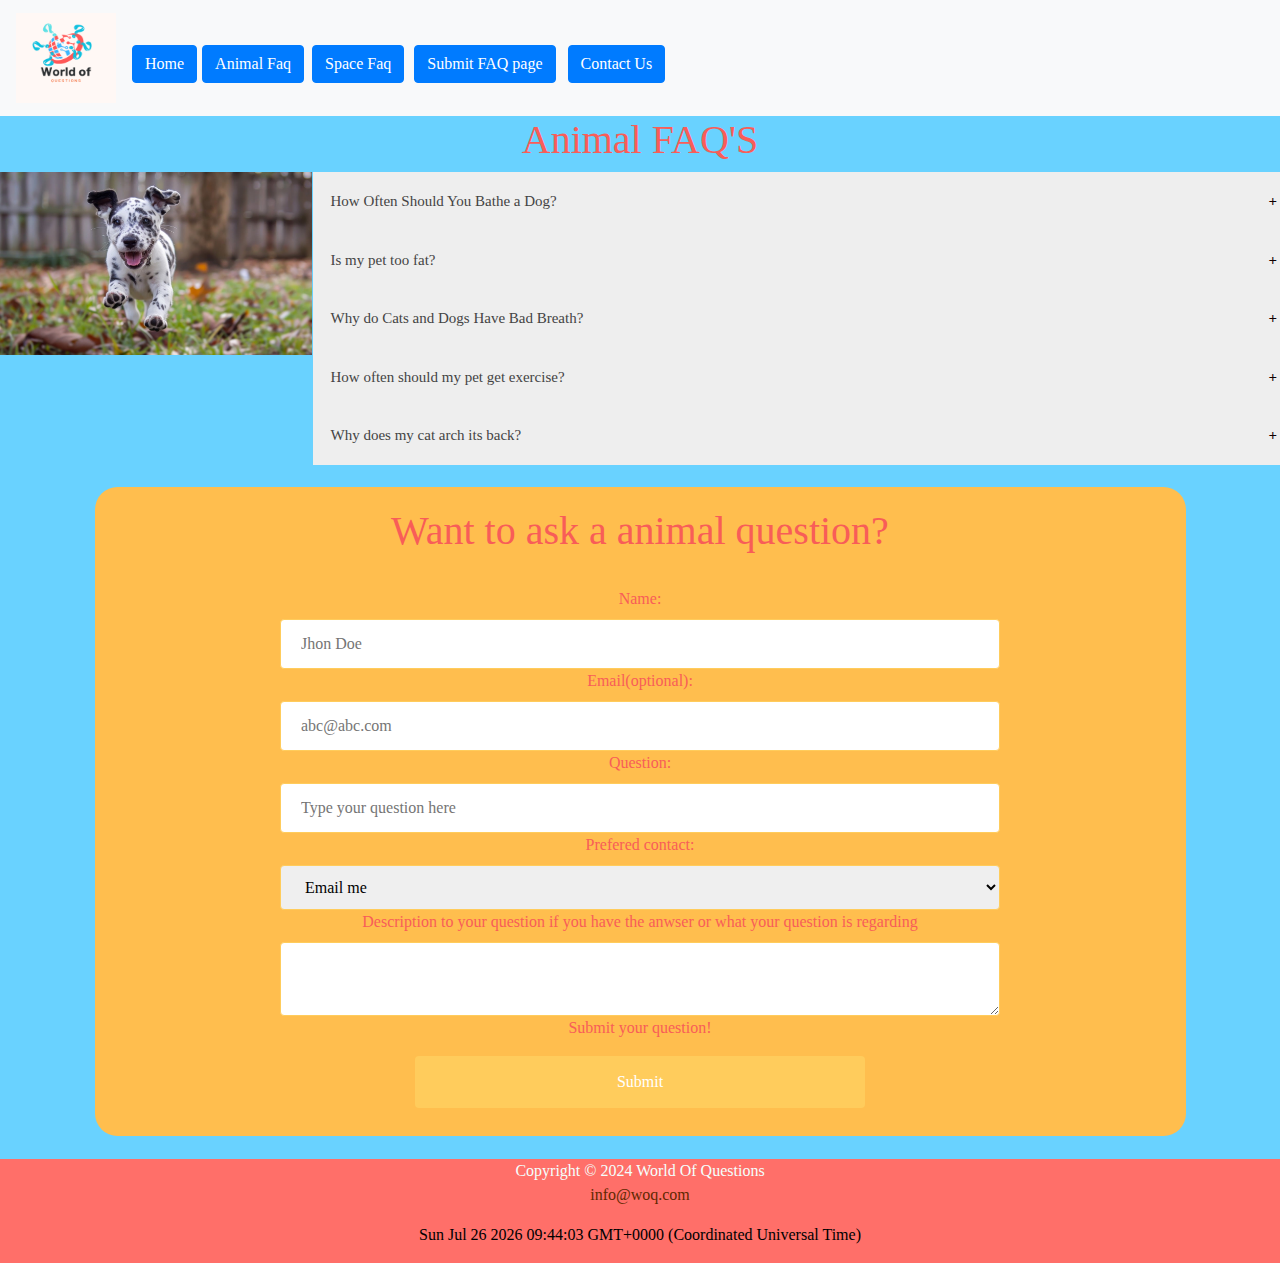
==== Pages/Animal.html @ 994c08c5 "changes" ====
<!DOCTYPE html>
<html lang="en">
<!-- This is the head which contains the title -->

<head>
  <!-- This is the links to the css file -->
  <link href="../stylesheet/css/bootstrap-4.4.1.css" rel="stylesheet">
  <link rel="stylesheet" href="../stylesheet/main.css">
  <link rel="stylesheet" href="../stylesheet/css/Animal-faq.css">
  <!-- This is the title that displays on the website banner -->
  <title>World Of Questions</title>
  <!-- This is the charset-->
  <meta charset="UTF-8">
  <!-- This is the meta tag for the viewport-->
  <meta name="viewport" content="width=device-width, initial-scale=1.0">
  <!-- This is the link to the javascript file -->
  <script src="../Pages/js/AnimalScreen.js"></script>

</head>

<!-- This is the body which all the contents of the webpage-->

<body onload="welcomeMessage()">


  <!-- This is the contianer which holds the nav bar and main section together -->

  <!-- This is the nav bar which holds the page options -->
  <nav class="navbar navbar-expand-lg navbar-light bg-light" id="Navbartheme">
    <a class="navbar-brand" href="#"> <img src="../images/World of questions.png" alt="World-of-questions-logo"
        class="logo"></a>
    <button class="navbar-toggler" type="button" data-toggle="collapse" data-target="#navbarSupportedContent"
      aria-controls="navbarSupportedContent" aria-expanded="false" aria-label="Toggle navigation"> <span
        class="navbar-toggler-icon"></span> </button>
    <div class="collapse navbar-collapse" id="navbarSupportedContent">
      <ul class="navbar-nav mr-auto navmargin">
        <li class="nav-item active"> </li>
        <a href="../index.html"> <button type="button" class="btn btn-primary homebtn">Home</button></a>
        <a href="Animal.html"> <button type="button" class="btn btn-primary animalbtn">Animal
            Faq</button></a>
        <a href="Space.html"> <button type="button" class="btn btn-primary spacebtn">Space
            Faq</button></a>
        <a href="SubmitFAQ.html"> <button type="button" class="btn btn-primary submitfaqbtn">Submit
            FAQ page</button></a>
        <a href="ContactUs.html"> <button type="button" class="btn btn-primary contactbtn">Contact Us</button></a>
      </ul>

    </div>
  </nav>
  <!-- This is the main section of the webpage that hold mian poritons of the webpage -->
  <main>
  <!-- This is the heading for the page-->
<h1>Animal FAQ'S</h1>
<!-- This the Faq-drop with a image on the left-->
<div class="row">
  <div class="collumnbottomleft"> <img src="../images/Animals/dog.jpg" alt="dod jumping"></div>
  <div class="collumnbottomright" >
    <!-- This the first Faq answer drop-down-->
    <button class="faqSlider"> How Often Should You Bathe a Dog?</button>
    <div class="panel">
      <div class="row">
        <div class="collumnbottomleft"><img src="../images/Animals/bathe-dog.jpeg" alt="bathing a dog"></div>
      </div>

      <div class="collumnbottomright">
        <p>"Unlike kitties, while dogs do lick themselves, they don’t truly self-bathe. And, unlike a pristine indoor
          cat, your dog is much more likely to get dirty in the great outdoors (hello, mud puddle!). So you will need to
          bathe your dog with some frequency to keep them clean and healthy.
          How do you know when to bathe your dog? There are two times to bathe your dog: when he or she gets notably
          dirty, such as after a swim in muddy water, and your regularly scheduled baths. How often you bathe your dog
          depends on your dog’s breed. For example, hairless breeds need the most bathing, with hairless dogs needing a
          bath once a week to keep their skin healthy. Furred dogs and long-haired dogs don’t need to be bathed as
          often, as long as you are brushing your dog’s coat regularly. A good bath every 4-6 weeks should be enough to
          keep their coat shiny and healthy.
          "</p>
          <a href="https://www.prudentpet.com/common-dog-questions/" class="underline"> ~ www.prudentpet.com/common-dog-questions</a>
      </div>
    </div>
    <!-- This the second Faq answer drop-down-->
    <button class="faqSlider">Is my pet too fat?</button>
    <div class="panel panel-height">
      <div class="row">
        <div class="collumnbottomleft"><img src="../images/Animals/chart.webp" alt="bathing a dog"></div>
      </div>

      <div class="collumnbottomright">
        <p>"Though pets are very adorable when pudgy; they, like humans, are actually in danger of many health problems if not helped out with a diet plan. To tell if your pet is a little too overweight for his health, compare your pet’s looks to the chart[to the left]! 
          Called “Body Condition Scores,” charts like this one are believed by many to be the best way to tell if your animal is in good condition weight-wise.
          "</p>
          <a href="https://shallowfordvet.com/answers-commonly-googled-pet-questions/" class="underline"> ~ shallowfordvet.com/answers-commonly-googled-pet-questions</a>
      </div>
    </div>
    <!-- This the third Faq answer drop-down-->
    <button class="faqSlider"> Why do Cats and Dogs Have Bad Breath?</button>
    <div class="panel panel-height">
      <div class="row">
        <div class="collumnbottomleft"><img src="../images/Animals/cat-8620369_1280.png" alt="lazy cat picture"></div>
      </div>

      <div class="collumnbottomright">
        <p>"Although a mild breath odor is normal in both dogs and cats, noticeably worse breath 
          could be an indicator of poor oral hygiene or dental disease."</p>
          Image by <a href="https://pixabay.com/users/seidenperle-41220675/?utm_source=link-attribution&utm_medium=referral&utm_campaign=image&utm_content=8620369">Seidenperle</a> 
          from <a href="https://pixabay.com//?utm_source=link-attribution&utm_medium=referral&utm_campaign=image&utm_content=8620369">Pixabay</a> <br>
          <a href="https://www.splootvets.com/post/top-questions-our-vets-get-from-pet-parents#6whydo-catsand-dogs-have-bad-breath" class="underline"> ~ www.splootvets.com/post/top-questions-our-vets-get-from-pet-parents#6whydo-catsand-dogs-have-bad-breath</a>
      </div>
    </div>
<!-- This the fourth Faq answer drop-down-->
    <button class="faqSlider"> How often should my pet get exercise?</button>
    <div class="panel">
      <div class="row">
        <div class="collumnbottomleft"><img src="../images/Animals/dog.jpg" alt="a dog running"></div>
       
      </div>

      <div class="collumnbottomright">
        <p>"Ask your vet how much exercise your pet should get routinely. The answer often depends on your pet’s age, breed, and general health. 
          Your vet can also help you decide what type of activities are best. While puppies and adult dogs may benefit from a walk or run, kittens and cats can usually get the exercise they need with toys that prompt fun and active play.
          "</p>
          <a href="https://metrovetclinic.com/resources/questions-to-ask-a-veterinarian/" class="underline"> ~ metrovetclinic.com/resources/questions-to-ask-a-veterinarian/</a>
          <br>Image by <a href="https://pixabay.com/users/birdvisual-43082041/?utm_source=link-attribution&utm_medium=referral&utm_campaign=image&utm_content=8692423">Brian Bird</a> from <a href="https://pixabay.com//?utm_source=link-attribution&utm_medium=referral&utm_campaign=image&utm_content=8692423">Pixabay</a>
      </div>
    </div>

    <!-- This the fifth Faq answer drop-down-->
    <button class="faqSlider"> Why does my cat arch its back?</button>
    <div class="panel panel-height">
      <div class="row">
        <div class="collumnbottomleft"><img src="../images/Animals/Black_Cat.jpg" alt="bathing a dog"></div>
      </div>

      <div class="collumnbottomright">
        <p>"Like meowing and purring, a cat’s arching back is part of its complex body language system, usually associated with feeling threatened. 
          A cat’s spine contains nearly 60 vertebrae, which fit loosely together, and that allows a cat to arch its back surprisingly high. (Humans have only 34 vertebrae.) "</p>
          Image by <a href="https://pixabay.com/users/miller_eszter-5317196/?utm_source=link-attribution&utm_medium=referral&utm_campaign=image&utm_content=8377169">Eszter Miller</a> 
          from <a href="https://pixabay.com//?utm_source=link-attribution&utm_medium=referral&utm_campaign=image&utm_content=8377169">Pixabay</a>
          <br><a href="https://www.britannica.com/list/16-questions-about-pets-answered" class="underline"> ~ www.britannica.com/list/16-questions-about-pets-answered</a>
      </div>
    </div>
    
    </div>
</div>


<!-- This the form at the end of the page for asking questions-->
<div class="formcontainer">
  <h1>Want to ask a animal question?</h1> <br>
<form action="https://webdevbasics.net/scripts/demo.php" method="POST">
  <div>
      <div><label for="name">Name:</label><input type="text" id="name" name="name" class="contactform"
              placeholder="Jhon Doe" required></div>
  </div>
  <div><label for="email">Email(optional):</label><input type="email" id="email" name="email" class="contactform"
          placeholder="abc@abc.com">
  </div>
  <div><label for="Question">Question:</label><input type="text" id="Question" name="Question" class="contactform"
    placeholder="Type your question here" required>
</div>

  <div><label for="Preferedcontact">Prefered contact:</label><select id="Preferedcontact"
          name="Preferedcontact">
          <option value="Email me">Email me</option>
          <option value="pre">Stay anonymous</option>



      </select>
  </div>

  <div><label for="textarea">Description to your question if you have the anwser or what your question is regarding</label><textarea id="textarea" class="contactform"
          name="textarea"></textarea>
  </div>

  <label for="submit">Submit your question!</label>
  <div><input type="submit" id="submit" class="contactform"></div>
</form>
</div>
</div>
<!-- This the faq slider script-->
    <script src="../Pages/js/faqslider.js"></script>
  </main>

  <!-- This is the footer section -->
  <footer>
    <p>
      Copyright &copy; 2024 World Of Questions <br>
      <a href="mailto: info@woq.com">info@woq.com</a>
    <p id="date" class="footerDate"></p>
    <script> const d = new Date(); document.getElementById("date").innerHTML = d; </script>
    </p>
  </footer>
  <!-- jQuery (necessary for Bootstrap's JavaScript plugins) -->
  <script src="../Pages/js/jquery-3.4.1.min.js"></script>
  <!-- Include all compiled plugins (below), or include individual files as needed -->
  <script src="../Pages/js/popper.min.js"></script>
  <script src="../Pages/js/bootstrap-4.4.1.js"></script>

</body>

</html>
---- stylesheet/main.css ----
/* This is the body section with elements controlling the color and
font of the body section. The color pallette choosen best suit with the overall mood of the website, it has light tone to fit with  */
.logo{ width: 100px; height: 90px;

}



.textalign-center{text-align: center;}
body {
    background-color: #ff6f69 ; 
    color: #F4FFFD ;
    font-family: "sans-serif arial" ;
}

/* This is the styling for the image gallery*/
.groupedimages {

    display: flex;
    flex-wrap: wrap;
    justify-content: space-evenly;



}

/* This is for text align and list style*/
.center {
    text-align: center;
    list-style: inside;
}



/* This is the styling for the elements in the aside tag */
aside {
    background-color: aqua;
    padding: 5px
}


/* This is the styling for the elements in the section tag */
section {
    font-family: 'Courier New', Courier;
}


/* This is the styling for the figuers*/
figure img {

    border-radius: 120px;


}

/* This is the styling for the figure captions*/
figcaption {
    align-items: center;
    font-weight: bold;
}


/* This is the id theme for the header1 tag */
#Navbartheme{
    font-family:  Cambria, Cochin, Georgia, Times, 'Times New Roman', serif;
    font-size: 4em;
}


/* This is class for larger itlics*/
.sizeditalics {
    font-size: 1.2em;
    font-style: italic;
}



/* This is the font size of the nav bar and the colors based on the action in the nav bar*/
nav {
    font-size: 1.5em;
}

a:link {
    color: #612700;
}

a:visited {
    color: black;
}

a:hover {
    color: #FF9A57;
}


/* This is class for the theme for the div list */
.divlistclass {
    background-color: bisque;
    padding: 4px;
}

/* This is class for the style of the div employees section with the figures and list */
.divemployeesection {
    background-color: #fbefcc;
    border-radius: 10px;
    font-weight: bold;
}

/* This is the main section with the background and text color for the
 main part of the page */
main {
    background-color: white !important; 
    color: rgb(248, 93, 88) !important;


}

/* This is the font weight of the dt list term*/
dt {
    font-weight: bold;
}


/* This is for the change in image size based on oreatation of screen */
img {
    max-width: 100%;
    height: auto;
}


/* This is the header section with the attributes for the image */
header {
    background-position: right;
    background-repeat: no-repeat;
}

footer {
    text-align: center;
}



/* This is the css for the form feilds */
input[type=text],
input[type=email],
input[type=tel],
select,
textarea {
    width: 1050px;
    padding: 12px 20px;
    margin: 8px 0;
    display: block;
    border: 1px solid #ffcc5c;
    border-radius: 4px;
    box-sizing: border-box;
}


/* This is the css for the form submit button */
input[type=submit] {
    width: 95%;
    background-color: #ffcc5c;
    color: white;
    padding: 14px 20px;
    margin: 8px 0;
    border: none;
    border-radius: 4px;
    cursor: pointer;
}


/* This is the css for the form submit button when hoverd on */

input[type=submit]:hover {
    background-color: green;
}


/* This is the css for the form feilds container which holds the feilds */

div.container {
    border-radius: 5px;
    background-color: #ff6f69;
    padding: 20px;

}


/* This is the css for the for the footer date color */
.footerDate {
    color: black;
}

.h2ForVideo {
    text-align: center;
}


/* This is the media section which fixes based on the viewport */
@media only all and (max-width: 530px) {
    /* This is the body section of the media section that changes the
   color and text based on the viewport size */
    body {
        background-color: #69d2ff ;
        color: #F4FFFD ;
        font-family: "serif Georgia" ;
    }

    /* This is the header section of the media section that changes the
header logo based on the viewport size */
    header {
        background-color: #ffcc5c;
        color: #F4FFFD;
        background-image: url(../images/LogoSmall.png);
        min-height: 50px;

    }


    /* This is the alignment of the text for header sections of the classes page */

    .h2classespage {
        text-align: center;
    }

    body {
        background-color: #ff6f69;
    }

    figure {
        width: 80px;
    }



    /* This is the styling for the elements in the nav-bar */

    ul.a {
        list-style-type: none;
    }



    li a {


        display: block;
        margin: 5px;
        width: 100px;
        background-color: beige;
        text-align: center;
    }

    /* This is the style for the navigation bar buttons*/
    .navbuttonstyle {

        margin: 5px;
        width: 100px;
        height: 55px;
        background-color: beige;
        text-align: center;


    }

    /* This is the style for the navigation bar container*/

    .navcontainer {
        display: flex;
        flex-direction: row;

    }

    /* This is the style for the navigation bar and main container*/

    .navmaincontainer {
        display: flex;




    }

    main {
        height: 100vh;
        overflow: scroll;
        background-color: #69d2ff !important;
    }



    /* This is the styling for the elements in the aside tag on the smaller-screen */
    aside {
        border-style: groove;
        border-radius: 25px;
        background-color: aqua;
        padding: 1px
    }

    /* This is class for the theme for the div list  on the smaller-screen */
    .divlistclass {
        background-color: bisque;
        padding: 1px;
    }

    /* This is class for the for dog high-five video */
    iframe {
       margin-left:-10px;
        border: none;
        margin-top: 15px;
        width: 400px;
        height: 300px;
    }

    /* This is class for the credit caption of the dog high-five video */
    .CreditPostion {
        margin-left: 150px;
    }
    
}

/* This is the media section which fixes based on the viewport */
@media only all and (min-width: 540px) {

    /* This is the body section of the media section that changes the
   color and text based on the viewport size */
    body {
        background-color: #69d2ff ;
        color: #F4FFFD ;
        font-family: "serif Georgia" ;
    }

    main{background-color: #69d2ff !important;}
    /* This is the header section of the media section that changes the
header logo based on the viewport size */
    header {
        background-color: #ffcc5c;
        color: #F4FFFD;
        background-image: url(../images/LogoSmall.png);
        min-height: 50px;

    }


    /* This is the alignment of the text for header sections of the classes page */

    .h2classespage {
        text-align: center;
    }

    body {
        background-color: #ff6f69;
    }

    figure {
        width: 80px;
    }



    /* This is the styling for the elements in the nav-bar */

    ul.a {
        list-style-type: none;
    }



    li a {


        display: block;
        margin: 5px;
        width: 100px;
        background-color: beige;
        text-align: center;
    }

    /* This is the style for the navigation bar buttons*/
    .navbuttonstyle {

        margin: 5px;
        width: 100px;
        height: 55px;
        background-color: beige;
        text-align: center;


    }

    /* This is the style for the navigation bar container*/

    .navcontainer {
        display: flex;
        flex-direction: row;

    }

    /* This is the style for the navigation bar and main container*/

    .navmaincontainer {
        display: flex;




    }

    main {
        height: 100vh;
        overflow: scroll;
    }



    /* This is the styling for the elements in the aside tag on the smaller-screen */
    aside {
        border-style: groove;
        border-radius: 25px;
        background-color: aqua;
        padding: 1px
    }

    /* This is class for the theme for the div list  on the smaller-screen */
    .divlistclass {
        background-color: bisque;
        padding: 1px;
    }

    /* This is class for the for dog high-five video */
    iframe {
        margin-left: 80px;
        border: none;
        margin-top: 15px;
        width: 400px;
        height: 300px;
    }

    /* This is class for the credit caption of the dog high-five video */
    .CreditPostion {
        margin-left: 190px;
    }

 
}

 /* This is the media section which fixes based on the viewport for the menue bar*/

@media only all and (min-width: 993px) {

    /* This is the  margin for the home button */
    .homebtn{
        margin: auto;
    }
   /* This is the  margin for the animal button */
    .animalbtn{
        margin-left: 5px;
    }

   /* This is the  margin for the space button */
    .spacebtn{
        margin-left: 8px;
    }

   /* This is the  margin for the submit faq button */
    .submitfaqbtn{
        margin-left: 10px;
    }

   /* This is the  margin for the contact button */
    .contactbtn{
        margin-left: 12px;
    }
}

/* This is the media section which fixes based on the viewport for the menu bar*/

@media only all and (max-width: 991px){
/* This is for the home button */
    .homebtn{  width: 150px;}

/* This is the for the animal button */
    .animalbtn{
        margin-top: -100px;
        width: 150px;
    }

/* This is for the space button */
    .spacebtn{
        margin-top: -200px;
        width: 150px;
    }

/* This is the for the submit faq button */
    .submitfaqbtn{
        margin-top: -300px;
        width: 150px;
    }

/* This is the for the contact button */
    .contactbtn{
        margin-top: -400px;
        width: 150px;
    }

/* This is the  margin for the nav bar */
    .navmargin{margin-bottom: -150px; 
     align-items: center;}
}

/* This is the media section which fixes based on the viewport */

@media only all and (min-width: 758px) {



    .navbarcol{background-color: #ff6f69 !important;}

    /* This is the  for the the main background color */
    main{background-color: #69d2ff !important;}

    /* This is the header section of the media section that changes the
   header logo based on the viewport size */
    header {
        background-color: #ff6f69;
        background-image: url(../images/LogoLarge.png);
        min-height: 100px;
    }

    /* This is the style for the navigation bar links*/

    li a {

        display: block;
        margin: 3px;
        text-align: center;
        background-color: aqua;
        width: 90px;
    }

    /* This is the style for the navigation bar buttons*/
    .navbuttonstyle {

        margin: 3px;
        text-align: center;
        background-color: aqua;
        width: 100px;

    }

    /* This is the style for the navigation bar container*/
    .navcontainer {
        display: flex;
        flex-direction: column;
        height: 100vh;
    }

    /* This is the style for the navigation bar and main container*/
    .navmaincontainer {

        display: flex;
    }

    .h2classespage {
        text-align: center;
    }

    /* This is the styling for the elements in the aside tag on the biggerscreen */
    aside {
        border-style: groove;
        border-radius: 25px;
        background-color: aqua;
        padding: 10px
    }

    /* This is class for the theme for the div list  on the biggerscreen */
    .divlistclass {
        background-color: bisque;
        padding: 10px;

    }

    .row:after {
        content: "";
        display: table;
        clear: both;
    }


    /* This is class for the collum on the top left in classes*/
    .collumntopleft {
        float: left;
        height: 15px;
        width: 50%;
        margin: 5px;
    }



    /* This is class for the collum on the top right in classes*/
    .collumntopright {
        float: right;
        height: 205px;
        width: 22.5%;
        position: relative;
        right: 750px;

    }


    /* This is class for the collum on the bottom
 left in classes*/

    .collumnbottomleft {
        float: left;
        height: 1px;
        width: 25%;
    }

    /* This is class for the collum on the bottom right in classes*/
    .collumnbottomright {
        float: right;
        height: fit-content;
        width: 75%;
    }


    figure {
        width: 150px;
    }


    /* This is class for the grid-container on the graduates page*/
    .grid-Container {
        display: grid;
        grid-template-columns: auto auto auto auto auto auto;
        gap: 10px;


    }

    /* This is class for the grid-title on the graduates page*/

    .gridTitle {
        grid-row: 1;
        grid-column: 3;
        text-align: end;
    }

    /* Below are the various classes for the images for the grids this includes the sqaure,long and wide images*/

    .wideImg {
        grid-area: 2/1/2/7;
    }


    .longImg {
        grid-area: 3/1/4/3;
    }

    .regImg1 {
        grid-area: 3/3/4/7;

    }

    .regImg2 {

        grid-area: 4/3/5/7;

    }

    .regImg3 {
        grid-area: 4/1/5/3;

    }

    .regImg4 {

        grid-area: 5/3/6/7;

    }


    .regImg5 {

        grid-area: 5/1/6/3;

    }

    /* This is class for the for dog high-five video */
    iframe {
        margin-left: 250px;
        border: none;
        width: 900px;
        height: 400px;
        margin-top: 15px;
    }

    /* This is class for the credit caption of the dog high-five video */
    .CreditPostion {
        margin-left: 580px;
    }

/* This is the css for the form feilds */
input[type=text],
input[type=email],
input[type=tel],
select,
textarea {
    width: 1050px;
    padding: 12px 20px;
    margin: 8px 0;
    display: block;
    border: 1px solid #ffcc5c;
    border-radius: 4px;
    box-sizing: border-box;
}


/* This is the css for the form submit button */
input[type=submit] {
    width: 95%;
    background-color: #ffcc5c;
    color: white;
    padding: 14px 20px;
    margin: 8px 0;
    border: none;
    border-radius: 4px;
    cursor: pointer;
}


/* This is the css for the form submit button when hoverd on */

input[type=submit]:hover {
    background-color: green;
}


/* This is the css for the form feilds container which holds the feilds */

div.container {
    border-radius: 5px;
    background-color: #ff6f69;
    padding: 20px;

}

    
}
---- stylesheet/css/Animal-faq.css ----
h1 {
  text-align: center;
}



main {
  height: 100%;
  overflow-x: hidden;
}

/* This is the css for the faq slider */
.faqSlider {
  background-color: #eee;
  color: #444;
  cursor: pointer;
  padding: 18px;
  width: 100%;
  border: none;
  text-align: left;
  outline: none;
  font-size: 15px;
  transition: 0.4s;
}

/* This is the css for the faq slider when hovered and active*/
.active,
.faqSlider:hover {
  background-color: #ccc;
}

/* This is the css for the faq slider after its clicked*/
.faqSlider:after {
  content: '\002B';
  color: #100;
  font-weight: bold;
  float: right;
  margin-left: 5px;
}

.active:after {
  content: "";

}

/* This is the css for the faq panel */
.panel {
  padding: 0 18px;
  background-color: white;
  max-height: 0;
  overflow: hidden;
  transition: max-height 0.2s ease-out;
}

a.underline {
  text-decoration: underline;
}



@media only all and (max-width: 530px) {
/* This is the css for the form feilds */
input[type=text],
input[type=email],
input[type=text],
select,
textarea {
  width: 50vh;
  padding: 12px 20px;
  margin: 8px 0;
  display: block;
  border: 1px solid #ffcc5c;
  border-radius: 4px;
  box-sizing: border-box;
 margin: auto;
 
}


/* This is the css for the form submit button */
input[type=submit] {
  width: 30vh;
  background-color: #ffcc5c;
  color: white;
  padding: 14px 20px;
  margin: 8px 0;
  border: none;
  border-radius: 4px;
  cursor: pointer;
  
}


/* This is the css for the form submit button when hoverd on */

input[type=submit]:hover {
  background-color: green;
}


/* This is the css for the form feilds container which holds the feilds */

div.formcontainer {
  
  background-color: #ffbe4e;


  text-align: center;


  padding: 20px;

}

}


@media only all and (min-width: 540px) {

 /* This is the css for the form feilds */
 input[type=text],
 input[type=email],
 input[type=text],
 select,
 textarea {
   width: 50vh;
   padding: 12px 20px;
   margin: 8px 0;
   display: block;
   border: 1px solid #ffcc5c;
   border-radius: 4px;
   box-sizing: border-box;
  margin: auto;
  
 }


 /* This is the css for the form submit button */
 input[type=submit] {
   width: 30vh;
   background-color: #ffcc5c;
   color: white;
   padding: 14px 20px;
   margin: 8px 0;
   border: none;
   border-radius: 4px;
   cursor: pointer;
   
 }


 /* This is the css for the form submit button when hoverd on */

 input[type=submit]:hover {
   background-color: green;
 }


 /* This is the css for the form feilds container which holds the feilds */

 div.formcontainer {
   margin-left: 10.5vh;
   background-color: #ffbe4e;
   margin-right: 10.5vh;
   border-radius: 2.5vh;
   text-align: center;
   margin-top: 2.5vh;
   margin-bottom: 2.5vh;
   padding: 20px;

 }
}

@media only all and (min-width: 758px) {
 /* This is the panel height for the faq slider */
  .panel-height{height: 200px;}
 

  /* This is the css for the form feilds */
  input[type=text],
  input[type=email],
  input[type=text],
  select,
  textarea {
    width: 80vh;
    padding: 12px 20px;
    margin: 8px 0;
    display: block;
    border: 1px solid #ffcc5c;
    border-radius: 4px;
    box-sizing: border-box;
   margin: auto;
   
  }


  /* This is the css for the form submit button */
  input[type=submit] {
    width: 50vh;
    background-color: #ffcc5c;
    color: white;
    padding: 14px 20px;
    margin: 8px 0;
    border: none;
    border-radius: 4px;
    cursor: pointer;
    
  }


  /* This is the css for the form submit button when hoverd on */

  input[type=submit]:hover {
    background-color: green;
  }


  /* This is the css for the form feilds container which holds the feilds */

  div.formcontainer {
    margin-left: 10.5vh;
    background-color: #ffbe4e;
    margin-right: 10.5vh;
    border-radius: 2.5vh;
    text-align: center;
    margin-top: 2.5vh;
    margin-bottom: 2.5vh;
    padding: 20px;

  }
  
}
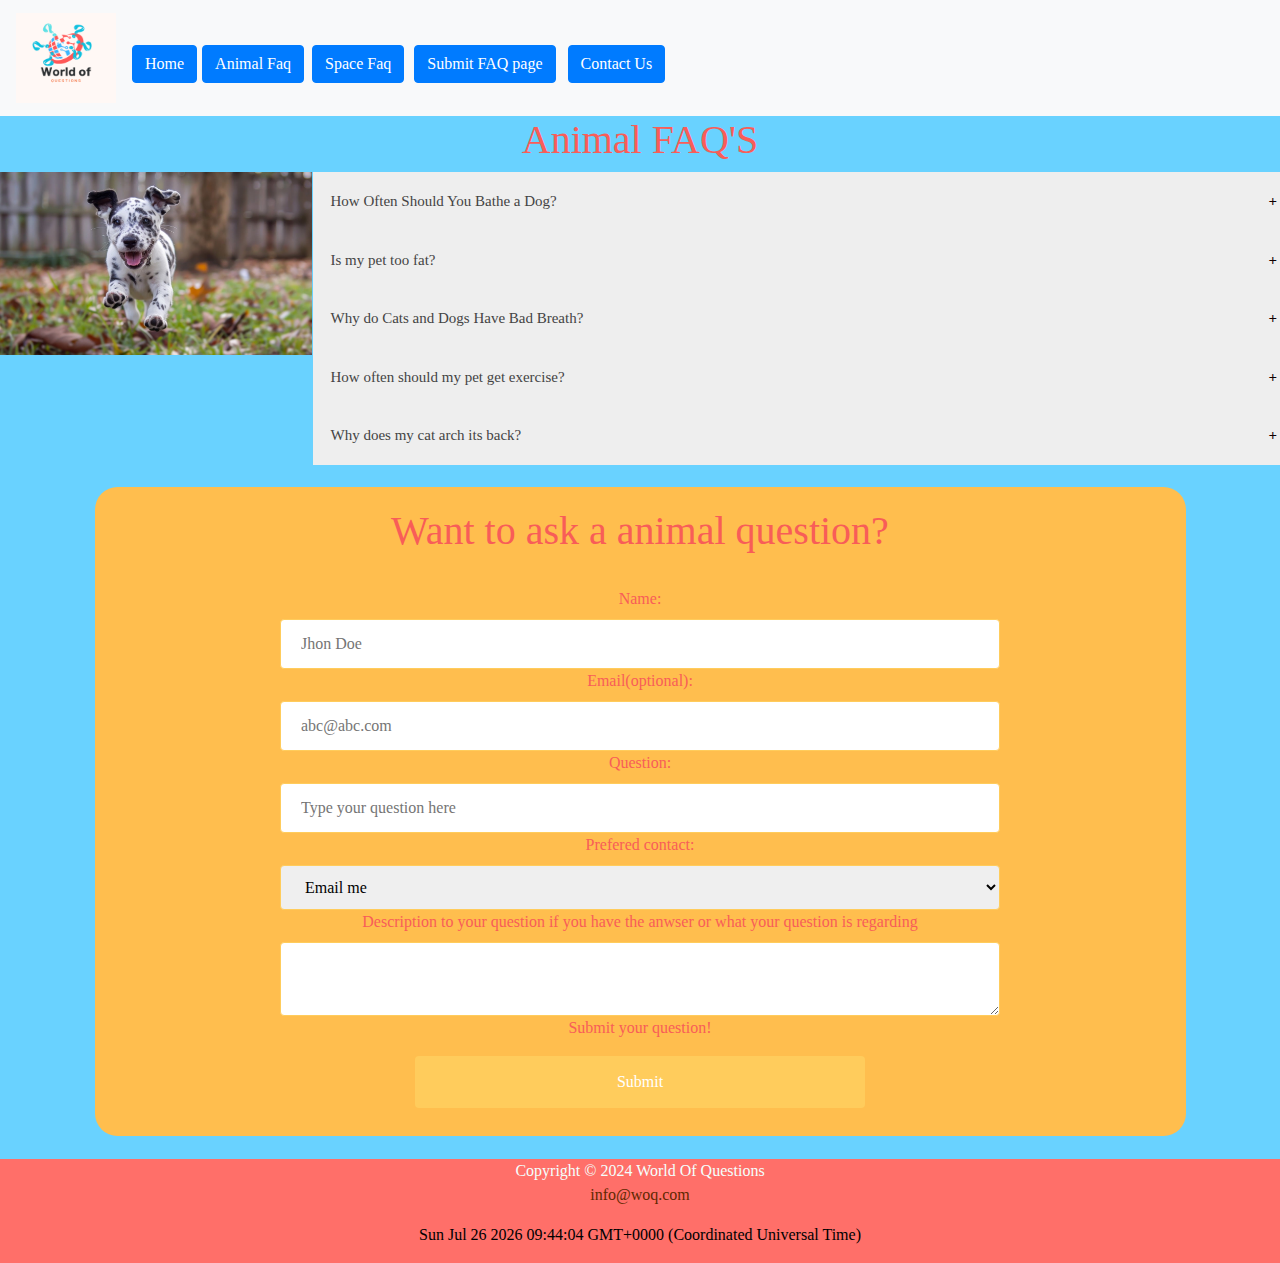
==== commit 9c722b2e: "chnages" ====
--- a/Pages/Animal.html
+++ b/Pages/Animal.html
@@ -49,134 +49,163 @@
   </nav>
   <!-- This is the main section of the webpage that hold mian poritons of the webpage -->
   <main>
-  <!-- This is the heading for the page-->
-<h1>Animal FAQ'S</h1>
-<!-- This the Faq-drop with a image on the left-->
-<div class="row">
-  <div class="collumnbottomleft"> <img src="../images/Animals/dog.jpg" alt="dod jumping"></div>
-  <div class="collumnbottomright" >
-    <!-- This the first Faq answer drop-down-->
-    <button class="faqSlider"> How Often Should You Bathe a Dog?</button>
-    <div class="panel">
-      <div class="row">
-        <div class="collumnbottomleft"><img src="../images/Animals/bathe-dog.jpeg" alt="bathing a dog"></div>
+    <!-- This is the heading for the page-->
+    <h1>Animal FAQ'S</h1>
+   
+    <!-- This the Faq-drop with a image on the left-->
+    <div class="row">
+      <div class="collumnbottomleft"> <img src="../images/Animals/dog.jpg" alt="dod jumping"></div>
+      <div class="collumnbottomright">
+        <!-- This the first Faq answer drop-down-->
+        <button class="faqSlider"> How Often Should You Bathe a Dog?</button>
+        <div class="panel">
+          <div class="row">
+            <div class="collumnbottomleft"><img src="../images/Animals/bathe-dog.jpeg" alt="bathing a dog"></div>
+          </div>
+
+          <div class="collumnbottomright">
+            <p>"Unlike kitties, while dogs do lick themselves, they don’t truly self-bathe. And, unlike a pristine
+              indoor
+              cat, your dog is much more likely to get dirty in the great outdoors (hello, mud puddle!). So you will
+              need to
+              bathe your dog with some frequency to keep them clean and healthy.
+              How do you know when to bathe your dog? There are two times to bathe your dog: when he or she gets notably
+              dirty, such as after a swim in muddy water, and your regularly scheduled baths. How often you bathe your
+              dog
+              depends on your dog’s breed. For example, hairless breeds need the most bathing, with hairless dogs
+              needing a
+              bath once a week to keep their skin healthy. Furred dogs and long-haired dogs don’t need to be bathed as
+              often, as long as you are brushing your dog’s coat regularly. A good bath every 4-6 weeks should be enough
+              to
+              keep their coat shiny and healthy.
+              "</p>
+            <a href="https://www.prudentpet.com/common-dog-questions/" class="underline"> ~
+              www.prudentpet.com/common-dog-questions</a>
+          </div>
+        </div>
+        <!-- This the second Faq answer drop-down-->
+        <button class="faqSlider">Is my pet too fat?</button>
+        <div class="panel panel-height">
+          <div class="row">
+            <div class="collumnbottomleft"><img src="../images/Animals/chart.webp" alt="bathing a dog"></div>
+          </div>
+
+          <div class="collumnbottomright">
+            <p>"Though pets are very adorable when pudgy; they, like humans, are actually in danger of many health
+              problems if not helped out with a diet plan. To tell if your pet is a little too overweight for his
+              health, compare your pet’s looks to the chart[to the left]!
+              Called “Body Condition Scores,” charts like this one are believed by many to be the best way to tell if
+              your animal is in good condition weight-wise.
+              "</p>
+            <a href="https://shallowfordvet.com/answers-commonly-googled-pet-questions/" class="underline"> ~
+              shallowfordvet.com/answers-commonly-googled-pet-questions</a>
+          </div>
+        </div>
+        <!-- This the third Faq answer drop-down-->
+        <button class="faqSlider"> Why do Cats and Dogs Have Bad Breath?</button>
+        <div class="panel panel-height">
+          <div class="row">
+            <div class="collumnbottomleft"><img src="../images/Animals/cat-8620369_1280.png" alt="lazy cat picture">
+            </div>
+          </div>
+
+          <div class="collumnbottomright">
+            <p>"Although a mild breath odor is normal in both dogs and cats, noticeably worse breath
+              could be an indicator of poor oral hygiene or dental disease."</p>
+            Image by <a
+              href="https://pixabay.com/users/seidenperle-41220675/?utm_source=link-attribution&utm_medium=referral&utm_campaign=image&utm_content=8620369">Seidenperle</a>
+            from <a
+              href="https://pixabay.com//?utm_source=link-attribution&utm_medium=referral&utm_campaign=image&utm_content=8620369">Pixabay</a>
+            <br>
+            <a href="https://www.splootvets.com/post/top-questions-our-vets-get-from-pet-parents#6whydo-catsand-dogs-have-bad-breath"
+              class="underline"> ~
+              www.splootvets.com/post/top-questions-our-vets-get-from-pet-parents#6whydo-catsand-dogs-have-bad-breath</a>
+          </div>
+        </div>
+        <!-- This the fourth Faq answer drop-down-->
+        <button class="faqSlider"> How often should my pet get exercise?</button>
+        <div class="panel">
+          <div class="row">
+            <div class="collumnbottomleft"><img src="../images/Animals/dog.jpg" alt="a dog running"></div>
+
+          </div>
+
+          <div class="collumnbottomright">
+            <p>"Ask your vet how much exercise your pet should get routinely. The answer often depends on your pet’s
+              age, breed, and general health.
+              Your vet can also help you decide what type of activities are best. While puppies and adult dogs may
+              benefit from a walk or run, kittens and cats can usually get the exercise they need with toys that prompt
+              fun and active play.
+              "</p>
+            <a href="https://metrovetclinic.com/resources/questions-to-ask-a-veterinarian/" class="underline"> ~
+              metrovetclinic.com/resources/questions-to-ask-a-veterinarian/</a>
+            <br>Image by <a
+              href="https://pixabay.com/users/birdvisual-43082041/?utm_source=link-attribution&utm_medium=referral&utm_campaign=image&utm_content=8692423">Brian
+              Bird</a> from <a
+              href="https://pixabay.com//?utm_source=link-attribution&utm_medium=referral&utm_campaign=image&utm_content=8692423">Pixabay</a>
+          </div>
+        </div>
+
+        <!-- This the fifth Faq answer drop-down-->
+        <button class="faqSlider"> Why does my cat arch its back?</button>
+        <div class="panel panel-height">
+          <div class="row">
+            <div class="collumnbottomleft"><img src="../images/Animals/Black_Cat.jpg" alt="bathing a dog"></div>
+          </div>
+
+          <div class="collumnbottomright">
+            <p>"Like meowing and purring, a cat’s arching back is part of its complex body language system, usually
+              associated with feeling threatened.
+              A cat’s spine contains nearly 60 vertebrae, which fit loosely together, and that allows a cat to arch its
+              back surprisingly high. (Humans have only 34 vertebrae.) "</p>
+            Image by <a
+              href="https://pixabay.com/users/miller_eszter-5317196/?utm_source=link-attribution&utm_medium=referral&utm_campaign=image&utm_content=8377169">Eszter
+              Miller</a>
+            from <a
+              href="https://pixabay.com//?utm_source=link-attribution&utm_medium=referral&utm_campaign=image&utm_content=8377169">Pixabay</a>
+            <br><a href="https://www.britannica.com/list/16-questions-about-pets-answered" class="underline"> ~
+              www.britannica.com/list/16-questions-about-pets-answered</a>
+          </div>
+        </div>
+
       </div>
-
-      <div class="collumnbottomright">
-        <p>"Unlike kitties, while dogs do lick themselves, they don’t truly self-bathe. And, unlike a pristine indoor
-          cat, your dog is much more likely to get dirty in the great outdoors (hello, mud puddle!). So you will need to
-          bathe your dog with some frequency to keep them clean and healthy.
-          How do you know when to bathe your dog? There are two times to bathe your dog: when he or she gets notably
-          dirty, such as after a swim in muddy water, and your regularly scheduled baths. How often you bathe your dog
-          depends on your dog’s breed. For example, hairless breeds need the most bathing, with hairless dogs needing a
-          bath once a week to keep their skin healthy. Furred dogs and long-haired dogs don’t need to be bathed as
-          often, as long as you are brushing your dog’s coat regularly. A good bath every 4-6 weeks should be enough to
-          keep their coat shiny and healthy.
-          "</p>
-          <a href="https://www.prudentpet.com/common-dog-questions/" class="underline"> ~ www.prudentpet.com/common-dog-questions</a>
-      </div>
-    </div>
-    <!-- This the second Faq answer drop-down-->
-    <button class="faqSlider">Is my pet too fat?</button>
-    <div class="panel panel-height">
-      <div class="row">
-        <div class="collumnbottomleft"><img src="../images/Animals/chart.webp" alt="bathing a dog"></div>
-      </div>
-
-      <div class="collumnbottomright">
-        <p>"Though pets are very adorable when pudgy; they, like humans, are actually in danger of many health problems if not helped out with a diet plan. To tell if your pet is a little too overweight for his health, compare your pet’s looks to the chart[to the left]! 
-          Called “Body Condition Scores,” charts like this one are believed by many to be the best way to tell if your animal is in good condition weight-wise.
-          "</p>
-          <a href="https://shallowfordvet.com/answers-commonly-googled-pet-questions/" class="underline"> ~ shallowfordvet.com/answers-commonly-googled-pet-questions</a>
-      </div>
-    </div>
-    <!-- This the third Faq answer drop-down-->
-    <button class="faqSlider"> Why do Cats and Dogs Have Bad Breath?</button>
-    <div class="panel panel-height">
-      <div class="row">
-        <div class="collumnbottomleft"><img src="../images/Animals/cat-8620369_1280.png" alt="lazy cat picture"></div>
-      </div>
-
-      <div class="collumnbottomright">
-        <p>"Although a mild breath odor is normal in both dogs and cats, noticeably worse breath 
-          could be an indicator of poor oral hygiene or dental disease."</p>
-          Image by <a href="https://pixabay.com/users/seidenperle-41220675/?utm_source=link-attribution&utm_medium=referral&utm_campaign=image&utm_content=8620369">Seidenperle</a> 
-          from <a href="https://pixabay.com//?utm_source=link-attribution&utm_medium=referral&utm_campaign=image&utm_content=8620369">Pixabay</a> <br>
-          <a href="https://www.splootvets.com/post/top-questions-our-vets-get-from-pet-parents#6whydo-catsand-dogs-have-bad-breath" class="underline"> ~ www.splootvets.com/post/top-questions-our-vets-get-from-pet-parents#6whydo-catsand-dogs-have-bad-breath</a>
-      </div>
-    </div>
-<!-- This the fourth Faq answer drop-down-->
-    <button class="faqSlider"> How often should my pet get exercise?</button>
-    <div class="panel">
-      <div class="row">
-        <div class="collumnbottomleft"><img src="../images/Animals/dog.jpg" alt="a dog running"></div>
-       
-      </div>
-
-      <div class="collumnbottomright">
-        <p>"Ask your vet how much exercise your pet should get routinely. The answer often depends on your pet’s age, breed, and general health. 
-          Your vet can also help you decide what type of activities are best. While puppies and adult dogs may benefit from a walk or run, kittens and cats can usually get the exercise they need with toys that prompt fun and active play.
-          "</p>
-          <a href="https://metrovetclinic.com/resources/questions-to-ask-a-veterinarian/" class="underline"> ~ metrovetclinic.com/resources/questions-to-ask-a-veterinarian/</a>
-          <br>Image by <a href="https://pixabay.com/users/birdvisual-43082041/?utm_source=link-attribution&utm_medium=referral&utm_campaign=image&utm_content=8692423">Brian Bird</a> from <a href="https://pixabay.com//?utm_source=link-attribution&utm_medium=referral&utm_campaign=image&utm_content=8692423">Pixabay</a>
-      </div>
-    </div>
-
-    <!-- This the fifth Faq answer drop-down-->
-    <button class="faqSlider"> Why does my cat arch its back?</button>
-    <div class="panel panel-height">
-      <div class="row">
-        <div class="collumnbottomleft"><img src="../images/Animals/Black_Cat.jpg" alt="bathing a dog"></div>
-      </div>
-
-      <div class="collumnbottomright">
-        <p>"Like meowing and purring, a cat’s arching back is part of its complex body language system, usually associated with feeling threatened. 
-          A cat’s spine contains nearly 60 vertebrae, which fit loosely together, and that allows a cat to arch its back surprisingly high. (Humans have only 34 vertebrae.) "</p>
-          Image by <a href="https://pixabay.com/users/miller_eszter-5317196/?utm_source=link-attribution&utm_medium=referral&utm_campaign=image&utm_content=8377169">Eszter Miller</a> 
-          from <a href="https://pixabay.com//?utm_source=link-attribution&utm_medium=referral&utm_campaign=image&utm_content=8377169">Pixabay</a>
-          <br><a href="https://www.britannica.com/list/16-questions-about-pets-answered" class="underline"> ~ www.britannica.com/list/16-questions-about-pets-answered</a>
-      </div>
-    </div>
-    
-    </div>
-</div>
-
-
-<!-- This the form at the end of the page for asking questions-->
-<div class="formcontainer">
-  <h1>Want to ask a animal question?</h1> <br>
-<form action="https://webdevbasics.net/scripts/demo.php" method="POST">
-  <div>
-      <div><label for="name">Name:</label><input type="text" id="name" name="name" class="contactform"
+    </div>
+
+
+    <!-- This the form at the end of the page for asking questions-->
+    <div class="formcontainer">
+      <h1>Want to ask a animal question?</h1> <br>
+      <form action="https://webdevbasics.net/scripts/demo.php" method="POST">
+        <div>
+          <div><label for="name">Name:</label><input type="text" id="name" name="name" class="contactform"
               placeholder="Jhon Doe" required></div>
-  </div>
-  <div><label for="email">Email(optional):</label><input type="email" id="email" name="email" class="contactform"
-          placeholder="abc@abc.com">
-  </div>
-  <div><label for="Question">Question:</label><input type="text" id="Question" name="Question" class="contactform"
-    placeholder="Type your question here" required>
-</div>
-
-  <div><label for="Preferedcontact">Prefered contact:</label><select id="Preferedcontact"
-          name="Preferedcontact">
-          <option value="Email me">Email me</option>
-          <option value="pre">Stay anonymous</option>
-
-
-
-      </select>
-  </div>
-
-  <div><label for="textarea">Description to your question if you have the anwser or what your question is regarding</label><textarea id="textarea" class="contactform"
-          name="textarea"></textarea>
-  </div>
-
-  <label for="submit">Submit your question!</label>
-  <div><input type="submit" id="submit" class="contactform"></div>
-</form>
-</div>
-</div>
-<!-- This the faq slider script-->
+        </div>
+        <div><label for="email">Email(optional):</label><input type="email" id="email" name="email" class="contactform"
+            placeholder="abc@abc.com">
+        </div>
+        <div><label for="Question">Question:</label><input type="text" id="Question" name="Question" class="contactform"
+            placeholder="Type your question here" required>
+        </div>
+
+        <div><label for="Preferedcontact">Prefered contact:</label><select id="Preferedcontact" name="Preferedcontact">
+            <option value="Email me">Email me</option>
+            <option value="pre">Stay anonymous</option>
+
+
+
+          </select>
+        </div>
+
+        <div><label for="textarea">Description to your question if you have the anwser or what your question is
+            regarding</label><textarea id="textarea" class="contactform" name="textarea"></textarea>
+        </div>
+
+        <label for="submit">Submit your question!</label>
+        <div><input type="submit" id="submit" class="contactform"></div>
+      </form>
+    </div>
+    </div>
+    <!-- This the faq slider script-->
     <script src="../Pages/js/faqslider.js"></script>
   </main>
 
--- a/stylesheet/main.css
+++ b/stylesheet/main.css
@@ -519,13 +519,6 @@
     /* This is the  for the the main background color */
     main{background-color: #69d2ff !important;}
 
-    /* This is the header section of the media section that changes the
-   header logo based on the viewport size */
-    header {
-        background-color: #ff6f69;
-        background-image: url(../images/LogoLarge.png);
-        min-height: 100px;
-    }
 
     /* This is the style for the navigation bar links*/
 
@@ -565,20 +558,9 @@
         text-align: center;
     }
 
-    /* This is the styling for the elements in the aside tag on the biggerscreen */
-    aside {
-        border-style: groove;
-        border-radius: 25px;
-        background-color: aqua;
-        padding: 10px
-    }
-
-    /* This is class for the theme for the div list  on the biggerscreen */
-    .divlistclass {
-        background-color: bisque;
-        padding: 10px;
-
-    }
+   
+
+ 
 
     .row:after {
         content: "";
@@ -597,7 +579,7 @@
 
 
 
-    /* This is class for the collum on the top right in classes*/
+    /* This is class for the collum on the top right*/
     .collumntopright {
         float: right;
         height: 205px;
@@ -608,8 +590,7 @@
     }
 
 
-    /* This is class for the collum on the bottom
- left in classes*/
+    /* This is class for the collum utlized for the faq  */
 
     .collumnbottomleft {
         float: left;
@@ -617,7 +598,7 @@
         width: 25%;
     }
 
-    /* This is class for the collum on the bottom right in classes*/
+  /* This is class for the collum utlized for the faq  */
     .collumnbottomright {
         float: right;
         height: fit-content;
@@ -625,69 +606,11 @@
     }
 
 
-    figure {
-        width: 150px;
-    }
-
-
-    /* This is class for the grid-container on the graduates page*/
-    .grid-Container {
-        display: grid;
-        grid-template-columns: auto auto auto auto auto auto;
-        gap: 10px;
-
-
-    }
-
-    /* This is class for the grid-title on the graduates page*/
-
-    .gridTitle {
-        grid-row: 1;
-        grid-column: 3;
-        text-align: end;
-    }
-
-    /* Below are the various classes for the images for the grids this includes the sqaure,long and wide images*/
-
-    .wideImg {
-        grid-area: 2/1/2/7;
-    }
-
-
-    .longImg {
-        grid-area: 3/1/4/3;
-    }
-
-    .regImg1 {
-        grid-area: 3/3/4/7;
-
-    }
-
-    .regImg2 {
-
-        grid-area: 4/3/5/7;
-
-    }
-
-    .regImg3 {
-        grid-area: 4/1/5/3;
-
-    }
-
-    .regImg4 {
-
-        grid-area: 5/3/6/7;
-
-    }
-
-
-    .regImg5 {
-
-        grid-area: 5/1/6/3;
-
-    }
-
-    /* This is class for the for dog high-five video */
+    
+
+   
+
+    /* This is for the intro video */
     iframe {
         margin-left: 250px;
         border: none;
--- a/stylesheet/css/Animal-faq.css
+++ b/stylesheet/css/Animal-faq.css
@@ -58,123 +58,8 @@
 
 
 
+/* This is the media section which fixes based on the viewport */
 @media only all and (max-width: 530px) {
-/* This is the css for the form feilds */
-input[type=text],
-input[type=email],
-input[type=text],
-select,
-textarea {
-  width: 50vh;
-  padding: 12px 20px;
-  margin: 8px 0;
-  display: block;
-  border: 1px solid #ffcc5c;
-  border-radius: 4px;
-  box-sizing: border-box;
- margin: auto;
- 
-}
-
-
-/* This is the css for the form submit button */
-input[type=submit] {
-  width: 30vh;
-  background-color: #ffcc5c;
-  color: white;
-  padding: 14px 20px;
-  margin: 8px 0;
-  border: none;
-  border-radius: 4px;
-  cursor: pointer;
-  
-}
-
-
-/* This is the css for the form submit button when hoverd on */
-
-input[type=submit]:hover {
-  background-color: green;
-}
-
-
-/* This is the css for the form feilds container which holds the feilds */
-
-div.formcontainer {
-  
-  background-color: #ffbe4e;
-
-
-  text-align: center;
-
-
-  padding: 20px;
-
-}
-
-}
-
-
-@media only all and (min-width: 540px) {
-
- /* This is the css for the form feilds */
- input[type=text],
- input[type=email],
- input[type=text],
- select,
- textarea {
-   width: 50vh;
-   padding: 12px 20px;
-   margin: 8px 0;
-   display: block;
-   border: 1px solid #ffcc5c;
-   border-radius: 4px;
-   box-sizing: border-box;
-  margin: auto;
-  
- }
-
-
- /* This is the css for the form submit button */
- input[type=submit] {
-   width: 30vh;
-   background-color: #ffcc5c;
-   color: white;
-   padding: 14px 20px;
-   margin: 8px 0;
-   border: none;
-   border-radius: 4px;
-   cursor: pointer;
-   
- }
-
-
- /* This is the css for the form submit button when hoverd on */
-
- input[type=submit]:hover {
-   background-color: green;
- }
-
-
- /* This is the css for the form feilds container which holds the feilds */
-
- div.formcontainer {
-   margin-left: 10.5vh;
-   background-color: #ffbe4e;
-   margin-right: 10.5vh;
-   border-radius: 2.5vh;
-   text-align: center;
-   margin-top: 2.5vh;
-   margin-bottom: 2.5vh;
-   padding: 20px;
-
- }
-}
-
-@media only all and (min-width: 758px) {
- /* This is the panel height for the faq slider */
-  .panel-height{height: 200px;}
- 
 
   /* This is the css for the form feilds */
   input[type=text],
@@ -182,21 +67,21 @@
   input[type=text],
   select,
   textarea {
-    width: 80vh;
+    width: 50vh;
     padding: 12px 20px;
     margin: 8px 0;
     display: block;
     border: 1px solid #ffcc5c;
     border-radius: 4px;
     box-sizing: border-box;
-   margin: auto;
-   
+    margin: auto;
+
   }
 
 
   /* This is the css for the form submit button */
   input[type=submit] {
-    width: 50vh;
+    width: 30vh;
     background-color: #ffcc5c;
     color: white;
     padding: 14px 20px;
@@ -204,7 +89,66 @@
     border: none;
     border-radius: 4px;
     cursor: pointer;
-    
+
+  }
+
+
+  /* This is the css for the form submit button when hoverd on */
+
+  input[type=submit]:hover {
+    background-color: green;
+  }
+
+
+  /* This is the css for the form feilds container which holds the feilds */
+
+  div.formcontainer {
+
+    background-color: #ffbe4e;
+
+
+    text-align: center;
+
+
+    padding: 20px;
+
+  }
+
+}
+
+
+/* This is the media section which fixes based on the viewport */
+@media only all and (min-width: 540px) {
+
+  /* This is the css for the form feilds */
+  input[type=text],
+  input[type=email],
+  input[type=text],
+  select,
+  textarea {
+    width: 50vh;
+    padding: 12px 20px;
+    margin: 8px 0;
+    display: block;
+    border: 1px solid #ffcc5c;
+    border-radius: 4px;
+    box-sizing: border-box;
+    margin: auto;
+
+  }
+
+
+  /* This is the css for the form submit button */
+  input[type=submit] {
+    width: 30vh;
+    background-color: #ffcc5c;
+    color: white;
+    padding: 14px 20px;
+    margin: 8px 0;
+    border: none;
+    border-radius: 4px;
+    cursor: pointer;
+
   }
 
 
@@ -228,5 +172,68 @@
     padding: 20px;
 
   }
-  
+}
+
+/* This is the media section which fixes based on the viewport */
+@media only all and (min-width: 758px) {
+
+  /* This is the panel height for the faq slider */
+  .panel-height {
+    height: 200px;
+  }
+
+
+  /* This is the css for the form feilds */
+  input[type=text],
+  input[type=email],
+  input[type=text],
+  select,
+  textarea {
+    width: 80vh;
+    padding: 12px 20px;
+    margin: 8px 0;
+    display: block;
+    border: 1px solid #ffcc5c;
+    border-radius: 4px;
+    box-sizing: border-box;
+    margin: auto;
+
+  }
+
+
+  /* This is the css for the form submit button */
+  input[type=submit] {
+    width: 50vh;
+    background-color: #ffcc5c;
+    color: white;
+    padding: 14px 20px;
+    margin: 8px 0;
+    border: none;
+    border-radius: 4px;
+    cursor: pointer;
+
+  }
+
+
+  /* This is the css for the form submit button when hoverd on */
+
+  input[type=submit]:hover {
+    background-color: green;
+  }
+
+
+  /* This is the css for the form feilds container which holds the feilds */
+
+  div.formcontainer {
+    margin-left: 10.5vh;
+    background-color: #ffbe4e;
+    margin-right: 10.5vh;
+    border-radius: 2.5vh;
+    text-align: center;
+    margin-top: 2.5vh;
+    margin-bottom: 2.5vh;
+    padding: 20px;
+
+  }
+
 }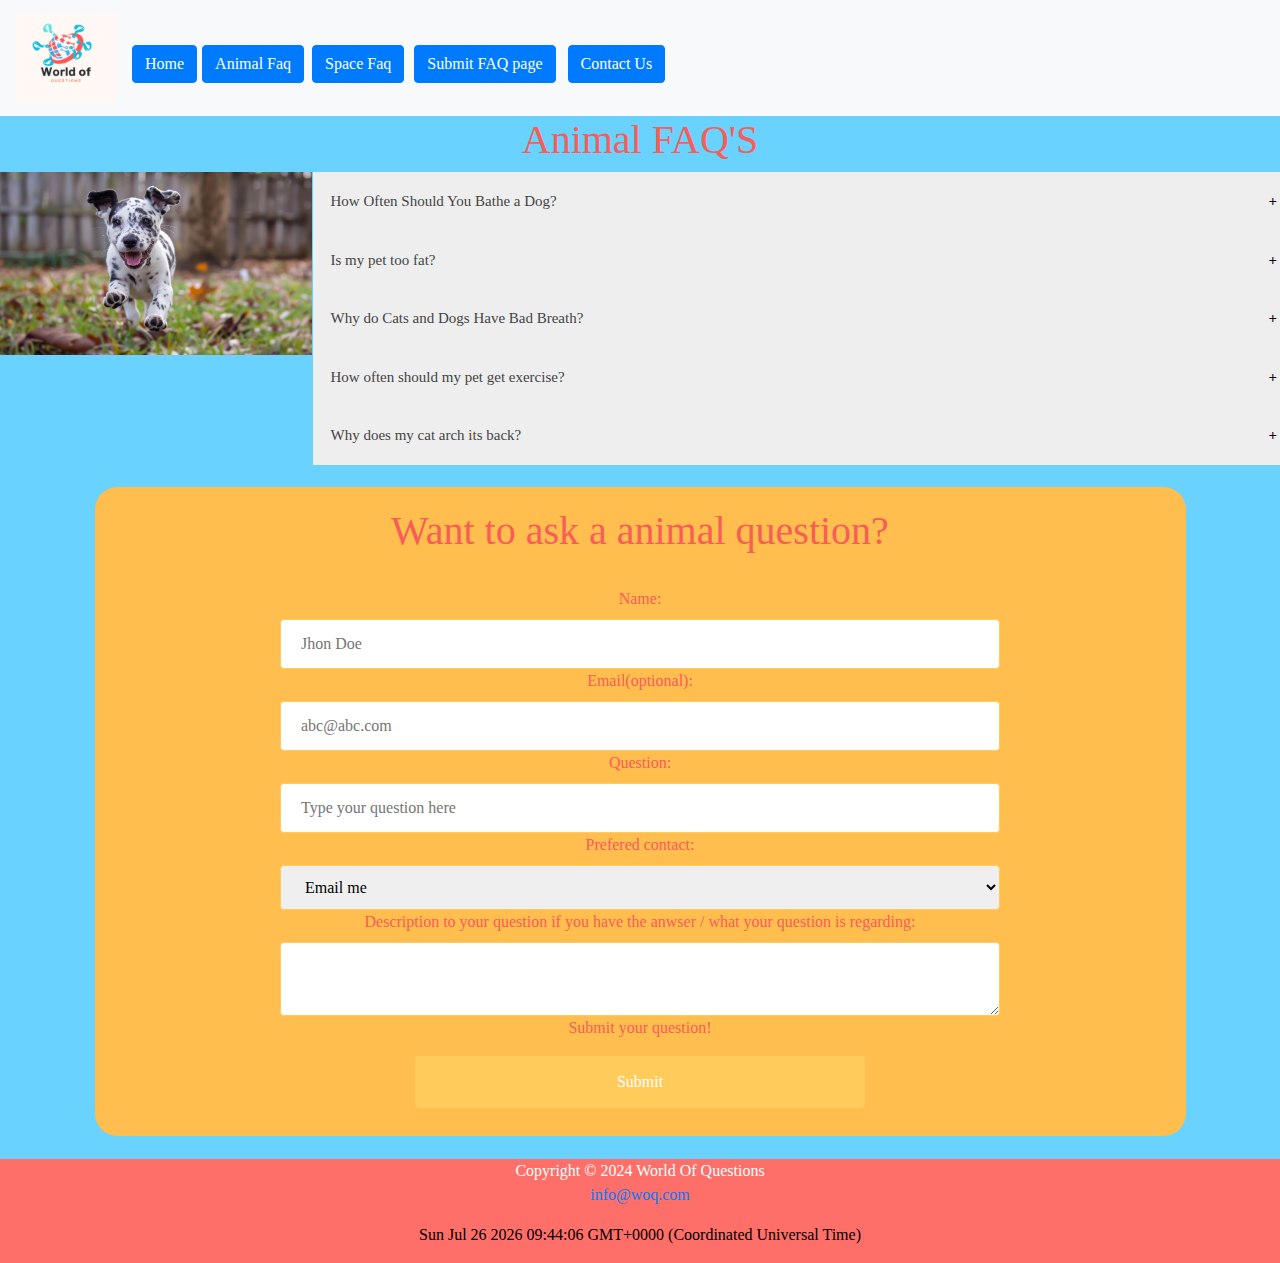
==== commit bc071aa1: "chnages" ====
--- a/Pages/Animal.html
+++ b/Pages/Animal.html
@@ -196,8 +196,8 @@
           </select>
         </div>
 
-        <div><label for="textarea">Description to your question if you have the anwser or what your question is
-            regarding</label><textarea id="textarea" class="contactform" name="textarea"></textarea>
+        <div><label for="textarea">Description to your question if you have the anwser / what your question is
+          regarding:</label><textarea id="textarea" class="contactform" name="textarea"></textarea>
         </div>
 
         <label for="submit">Submit your question!</label>
--- a/stylesheet/main.css
+++ b/stylesheet/main.css
@@ -1,12 +1,13 @@
-/* This is the body section with elements controlling the color and
-font of the body section. The color pallette choosen best suit with the overall mood of the website, it has light tone to fit with  */
+/* this for the logo of the website  */
 .logo{ width: 100px; height: 90px;
 
 }
 
 
-
+/* this for alging the text center */
 .textalign-center{text-align: center;}
+
+/* this for the body */
 body {
     background-color: #ff6f69 ; 
     color: #F4FFFD ;
@@ -31,35 +32,6 @@
 }
 
 
-
-/* This is the styling for the elements in the aside tag */
-aside {
-    background-color: aqua;
-    padding: 5px
-}
-
-
-/* This is the styling for the elements in the section tag */
-section {
-    font-family: 'Courier New', Courier;
-}
-
-
-/* This is the styling for the figuers*/
-figure img {
-
-    border-radius: 120px;
-
-
-}
-
-/* This is the styling for the figure captions*/
-figcaption {
-    align-items: center;
-    font-weight: bold;
-}
-
-
 /* This is the id theme for the header1 tag */
 #Navbartheme{
     font-family:  Cambria, Cochin, Georgia, Times, 'Times New Roman', serif;
@@ -74,37 +46,6 @@
 }
 
 
-
-/* This is the font size of the nav bar and the colors based on the action in the nav bar*/
-nav {
-    font-size: 1.5em;
-}
-
-a:link {
-    color: #612700;
-}
-
-a:visited {
-    color: black;
-}
-
-a:hover {
-    color: #FF9A57;
-}
-
-
-/* This is class for the theme for the div list */
-.divlistclass {
-    background-color: bisque;
-    padding: 4px;
-}
-
-/* This is class for the style of the div employees section with the figures and list */
-.divemployeesection {
-    background-color: #fbefcc;
-    border-radius: 10px;
-    font-weight: bold;
-}
 
 /* This is the main section with the background and text color for the
  main part of the page */
@@ -115,25 +56,13 @@
 
 }
 
-/* This is the font weight of the dt list term*/
-dt {
-    font-weight: bold;
-}
-
-
 /* This is for the change in image size based on oreatation of screen */
 img {
     max-width: 100%;
     height: auto;
 }
 
-
-/* This is the header section with the attributes for the image */
-header {
-    background-position: right;
-    background-repeat: no-repeat;
-}
-
+/* this for the footer of the website, keeping it algined  */
 footer {
     text-align: center;
 }
@@ -205,50 +134,9 @@
         color: #F4FFFD ;
         font-family: "serif Georgia" ;
     }
-
-    /* This is the header section of the media section that changes the
-header logo based on the viewport size */
-    header {
-        background-color: #ffcc5c;
-        color: #F4FFFD;
-        background-image: url(../images/LogoSmall.png);
-        min-height: 50px;
-
-    }
-
-
-    /* This is the alignment of the text for header sections of the classes page */
-
-    .h2classespage {
-        text-align: center;
-    }
-
+/* this for the body color of the website  */
     body {
         background-color: #ff6f69;
-    }
-
-    figure {
-        width: 80px;
-    }
-
-
-
-    /* This is the styling for the elements in the nav-bar */
-
-    ul.a {
-        list-style-type: none;
-    }
-
-
-
-    li a {
-
-
-        display: block;
-        margin: 5px;
-        width: 100px;
-        background-color: beige;
-        text-align: center;
     }
 
     /* This is the style for the navigation bar buttons*/
@@ -263,24 +151,7 @@
 
     }
 
-    /* This is the style for the navigation bar container*/
-
-    .navcontainer {
-        display: flex;
-        flex-direction: row;
-
-    }
-
-    /* This is the style for the navigation bar and main container*/
-
-    .navmaincontainer {
-        display: flex;
-
-
-
-
-    }
-
+    /* this for the main section of the website  */
     main {
         height: 100vh;
         overflow: scroll;
@@ -289,21 +160,7 @@
 
 
 
-    /* This is the styling for the elements in the aside tag on the smaller-screen */
-    aside {
-        border-style: groove;
-        border-radius: 25px;
-        background-color: aqua;
-        padding: 1px
-    }
-
-    /* This is class for the theme for the div list  on the smaller-screen */
-    .divlistclass {
-        background-color: bisque;
-        padding: 1px;
-    }
-
-    /* This is class for the for dog high-five video */
+    /* This is for the video */
     iframe {
        margin-left:-10px;
         border: none;
@@ -312,7 +169,7 @@
         height: 300px;
     }
 
-    /* This is class for the credit caption of the dog high-five video */
+    /* This is class for the credit caption */
     .CreditPostion {
         margin-left: 150px;
     }
@@ -342,39 +199,13 @@
     }
 
 
-    /* This is the alignment of the text for header sections of the classes page */
-
-    .h2classespage {
-        text-align: center;
-    }
+  
 
     body {
         background-color: #ff6f69;
     }
 
-    figure {
-        width: 80px;
-    }
-
-
-
-    /* This is the styling for the elements in the nav-bar */
-
-    ul.a {
-        list-style-type: none;
-    }
-
-
-
-    li a {
-
-
-        display: block;
-        margin: 5px;
-        width: 100px;
-        background-color: beige;
-        text-align: center;
-    }
+
 
     /* This is the style for the navigation bar buttons*/
     .navbuttonstyle {
@@ -388,23 +219,7 @@
 
     }
 
-    /* This is the style for the navigation bar container*/
-
-    .navcontainer {
-        display: flex;
-        flex-direction: row;
-
-    }
-
-    /* This is the style for the navigation bar and main container*/
-
-    .navmaincontainer {
-        display: flex;
-
-
-
-
-    }
+
 
     main {
         height: 100vh;
@@ -413,21 +228,7 @@
 
 
 
-    /* This is the styling for the elements in the aside tag on the smaller-screen */
-    aside {
-        border-style: groove;
-        border-radius: 25px;
-        background-color: aqua;
-        padding: 1px
-    }
-
-    /* This is class for the theme for the div list  on the smaller-screen */
-    .divlistclass {
-        background-color: bisque;
-        padding: 1px;
-    }
-
-    /* This is class for the for dog high-five video */
+    /* This is class for the video */
     iframe {
         margin-left: 80px;
         border: none;
@@ -436,7 +237,7 @@
         height: 300px;
     }
 
-    /* This is class for the credit caption of the dog high-five video */
+    /* This is class for the credit caption of the video */
     .CreditPostion {
         margin-left: 190px;
     }
@@ -508,10 +309,32 @@
      align-items: center;}
 }
 
+/* This is the media section which fixes the video based on the viewport */
+@media only all and (min-width: 999px) { /* This is for the intro video */
+    iframe {
+        margin-left: 250px !important;
+        border: none !important;
+        width: 900px !important;
+        height: 400px !important;
+        margin-top: 15px !important;
+    }
+}
+
+
 /* This is the media section which fixes based on the viewport */
 
 @media only all and (min-width: 758px) {
-
+    iframe {
+        margin-left: -66px ;
+        border: none !important;
+        width: 900px !important;
+        height: 400px !important;
+        margin-top: 15px !important;
+    }
+
+    .CreditPostion {
+        margin-left: 293px;
+    }
 
 
     .navbarcol{background-color: #ff6f69 !important;}
@@ -520,16 +343,7 @@
     main{background-color: #69d2ff !important;}
 
 
-    /* This is the style for the navigation bar links*/
-
-    li a {
-
-        display: block;
-        margin: 3px;
-        text-align: center;
-        background-color: aqua;
-        width: 90px;
-    }
+  
 
     /* This is the style for the navigation bar buttons*/
     .navbuttonstyle {
@@ -541,35 +355,14 @@
 
     }
 
-    /* This is the style for the navigation bar container*/
-    .navcontainer {
-        display: flex;
-        flex-direction: column;
-        height: 100vh;
-    }
-
-    /* This is the style for the navigation bar and main container*/
-    .navmaincontainer {
-
-        display: flex;
-    }
-
-    .h2classespage {
-        text-align: center;
-    }
-
-   
-
- 
-
-    .row:after {
+   .row:after {
         content: "";
         display: table;
         clear: both;
     }
 
 
-    /* This is class for the collum on the top left in classes*/
+    /* This is class for the collum on the top left*/
     .collumntopleft {
         float: left;
         height: 15px;
@@ -610,15 +403,7 @@
 
    
 
-    /* This is for the intro video */
-    iframe {
-        margin-left: 250px;
-        border: none;
-        width: 900px;
-        height: 400px;
-        margin-top: 15px;
-    }
-
+   
     /* This is class for the credit caption of the dog high-five video */
     .CreditPostion {
         margin-left: 580px;
@@ -669,5 +454,10 @@
 
 }
 
+main.homeMain{
+    height: 100%;
+    overflow-x: hidden;
+  }
+  
     
 }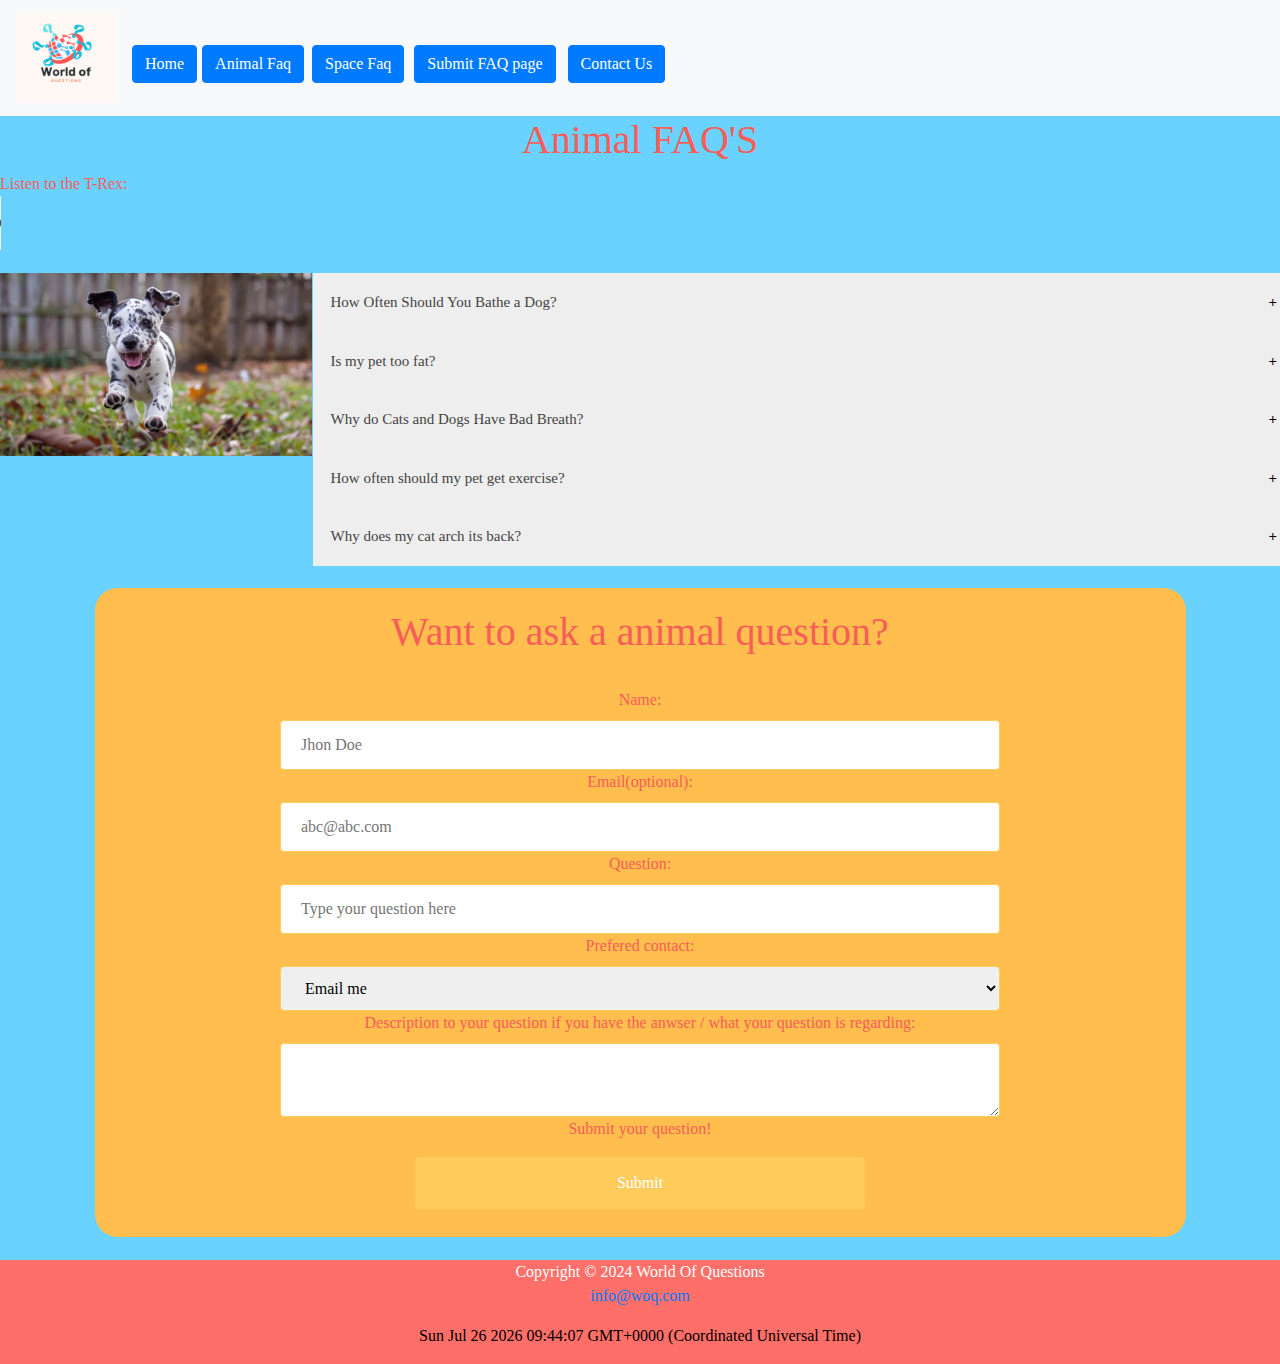
==== commit b2f73e7b: "audio" ====
--- a/Pages/Animal.html
+++ b/Pages/Animal.html
@@ -51,7 +51,11 @@
   <main>
     <!-- This is the heading for the page-->
     <h1>Animal FAQ'S</h1>
-   
+    <figure>
+      <figcaption>Listen to the T-Rex:</figcaption>
+      <audio controls src="/Media/birds-singing-in-the-morning_nature-sound-146832 copy.mp3"></audio>
+    </figure>
+    
     <!-- This the Faq-drop with a image on the left-->
     <div class="row">
       <div class="collumnbottomleft"> <img src="../images/Animals/dog.jpg" alt="dod jumping"></div>
--- a/stylesheet/css/Animal-faq.css
+++ b/stylesheet/css/Animal-faq.css
@@ -61,6 +61,15 @@
 /* This is the media section which fixes based on the viewport */
 @media only all and (max-width: 530px) {
 
+   /* This is the FAQ slider for the smaller screen */
+   .faqSlider:after {
+    margin-right: 50px;
+    content: '\002B';
+    color: #100;
+    font-weight: bold;
+    float: left;
+   
+  }
   /* This is the css for the form feilds */
   input[type=text],
   input[type=email],
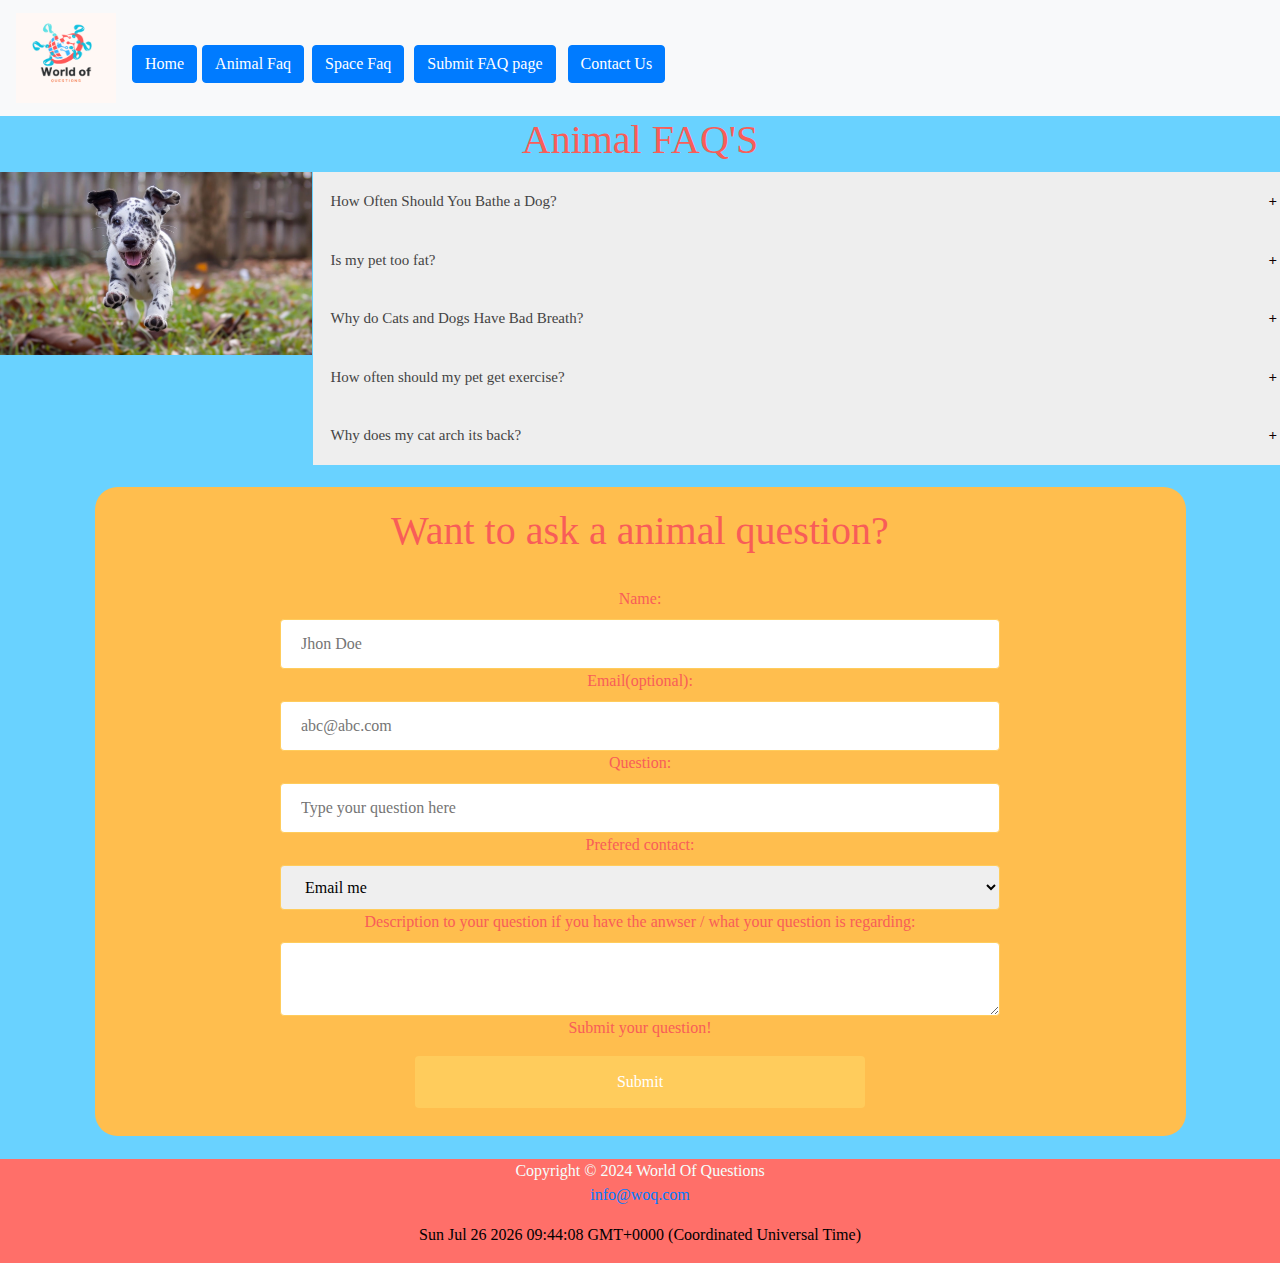
==== commit c9bd1613: "chnages" ====
--- a/Pages/Animal.html
+++ b/Pages/Animal.html
@@ -51,11 +51,7 @@
   <main>
     <!-- This is the heading for the page-->
     <h1>Animal FAQ'S</h1>
-    <figure>
-      <figcaption>Listen to the T-Rex:</figcaption>
-      <audio controls src="/Media/birds-singing-in-the-morning_nature-sound-146832 copy.mp3"></audio>
-    </figure>
-    
+   
     <!-- This the Faq-drop with a image on the left-->
     <div class="row">
       <div class="collumnbottomleft"> <img src="../images/Animals/dog.jpg" alt="dod jumping"></div>
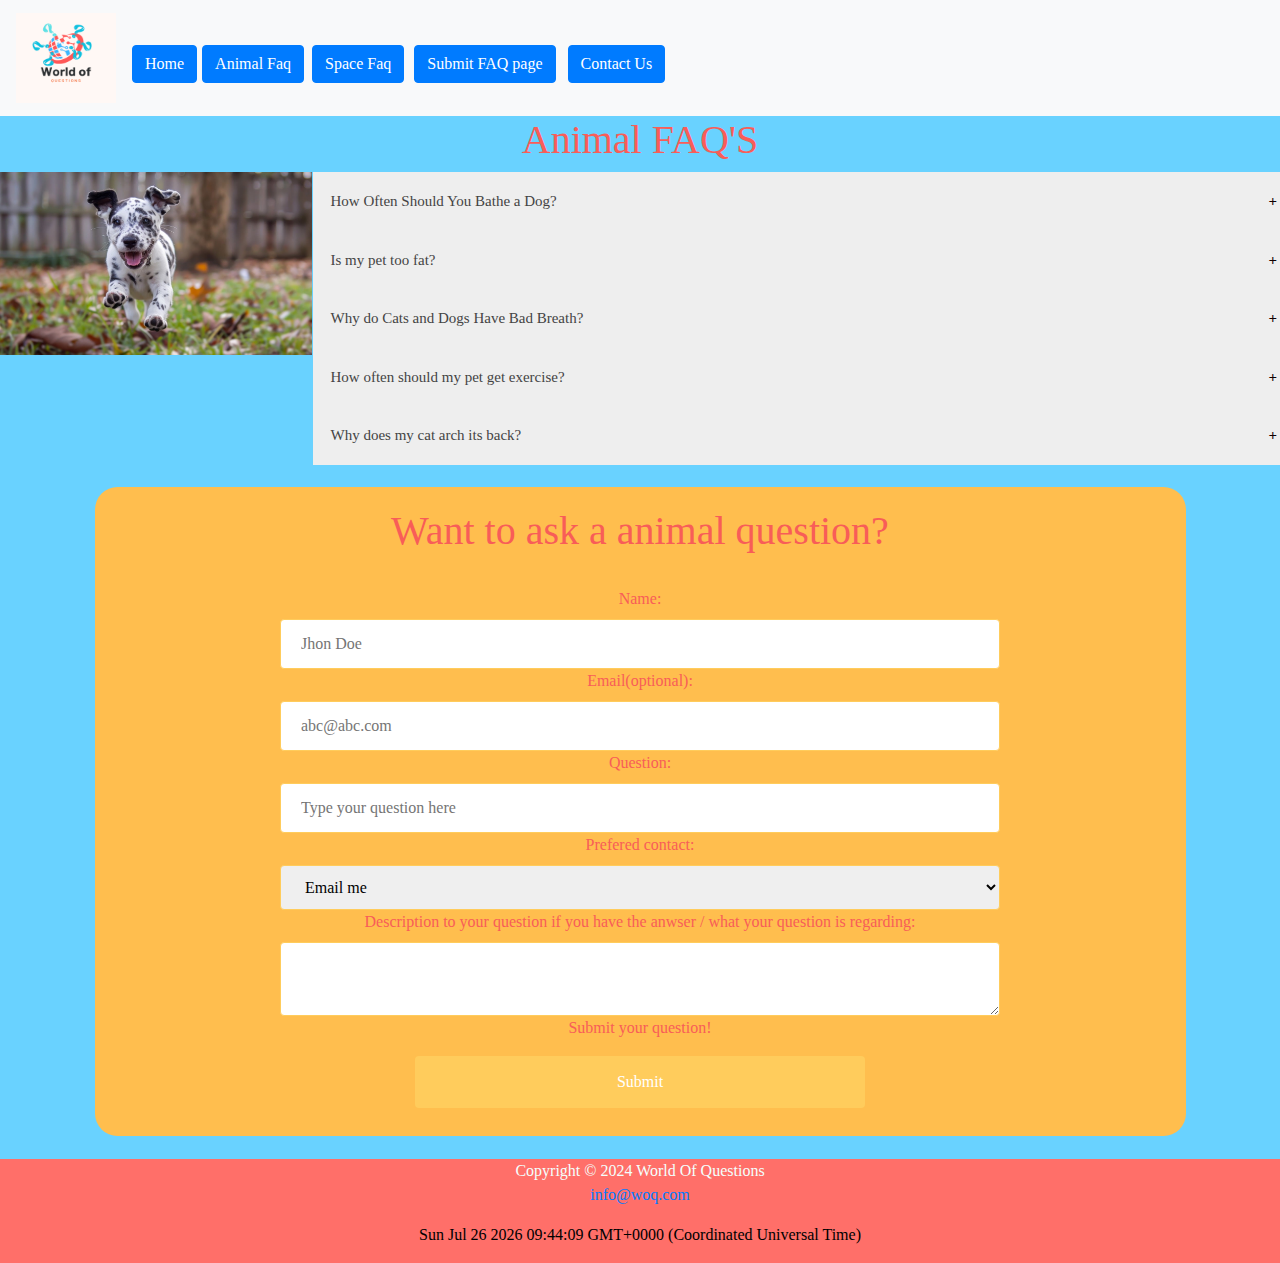
==== commit 39583d35: "chnages" ====
--- a/Pages/Animal.html
+++ b/Pages/Animal.html
@@ -197,7 +197,7 @@
         </div>
 
         <div><label for="textarea">Description to your question if you have the anwser / what your question is
-          regarding:</label><textarea id="textarea" class="contactform" name="textarea"></textarea>
+          regarding:</label><textarea id="textarea" class="contactform" name="textarea" required></textarea>
         </div>
 
         <label for="submit">Submit your question!</label>
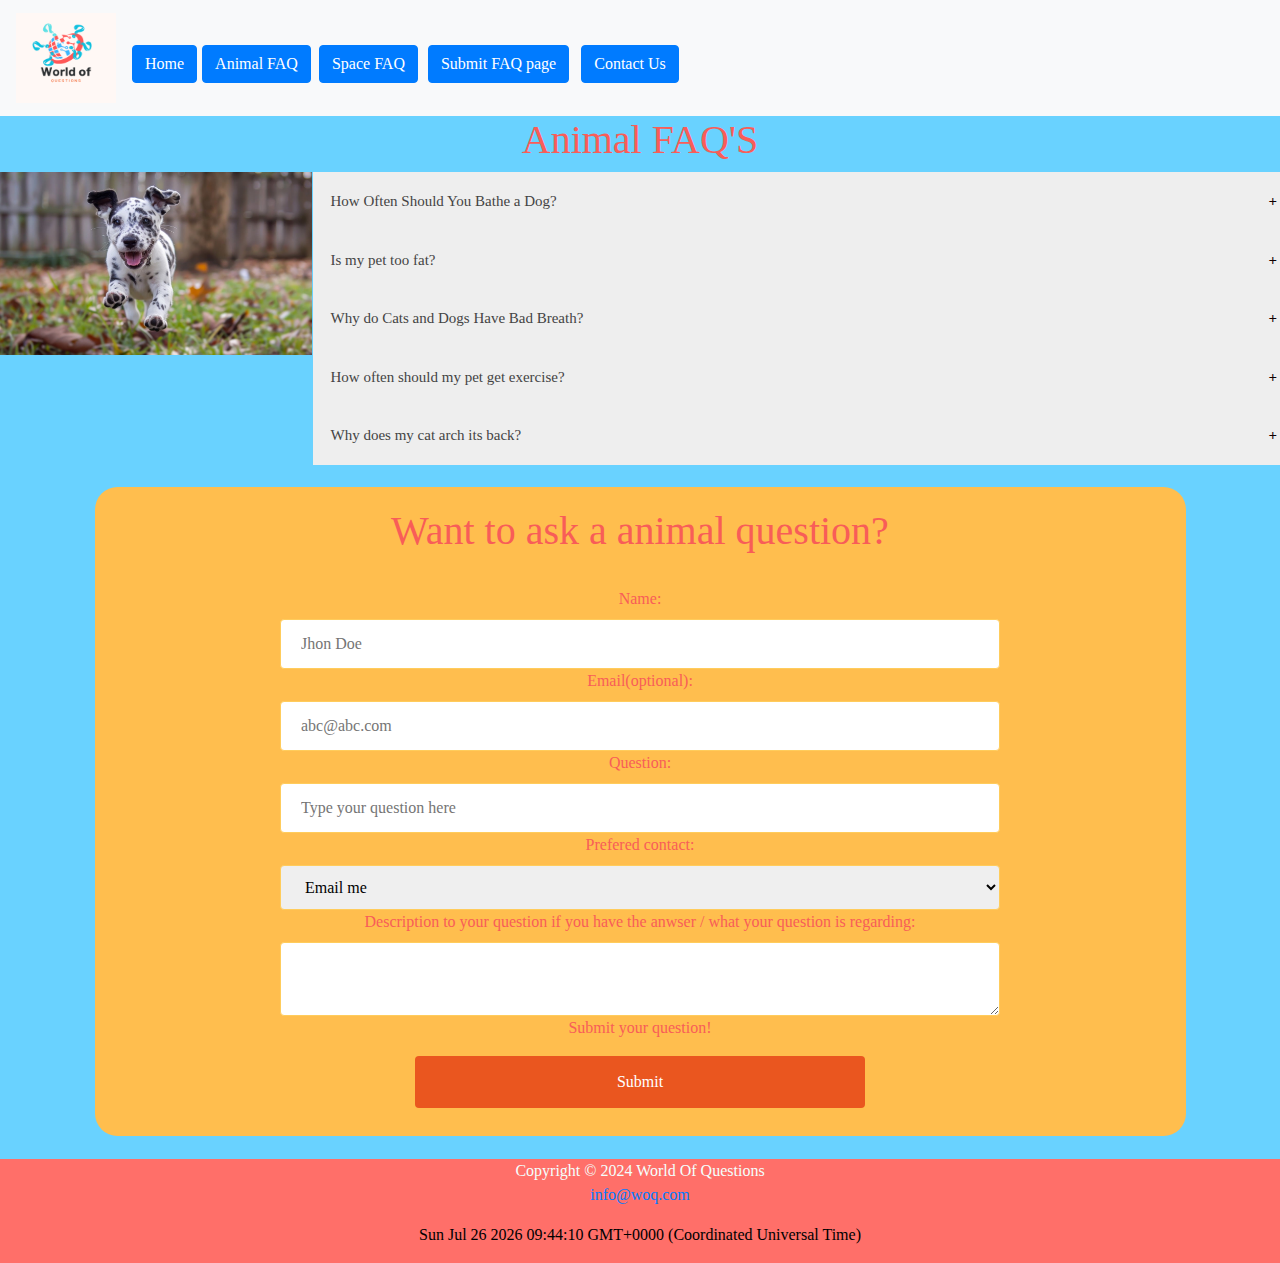
==== commit 3f1234b0: "CHNAGES" ====
--- a/Pages/Animal.html
+++ b/Pages/Animal.html
@@ -37,9 +37,9 @@
         <li class="nav-item active"> </li>
         <a href="../index.html"> <button type="button" class="btn btn-primary homebtn">Home</button></a>
         <a href="Animal.html"> <button type="button" class="btn btn-primary animalbtn">Animal
-            Faq</button></a>
+            FAQ</button></a>
         <a href="Space.html"> <button type="button" class="btn btn-primary spacebtn">Space
-            Faq</button></a>
+            FAQ</button></a>
         <a href="SubmitFAQ.html"> <button type="button" class="btn btn-primary submitfaqbtn">Submit
             FAQ page</button></a>
         <a href="ContactUs.html"> <button type="button" class="btn btn-primary contactbtn">Contact Us</button></a>
--- a/stylesheet/css/Animal-faq.css
+++ b/stylesheet/css/Animal-faq.css
@@ -91,7 +91,7 @@
   /* This is the css for the form submit button */
   input[type=submit] {
     width: 30vh;
-    background-color: #ffcc5c;
+    background-color: #ea561f;
     color: white;
     padding: 14px 20px;
     margin: 8px 0;
@@ -150,7 +150,7 @@
   /* This is the css for the form submit button */
   input[type=submit] {
     width: 30vh;
-    background-color: #ffcc5c;
+    background-color: #ea561f;
     color: white;
     padding: 14px 20px;
     margin: 8px 0;
@@ -213,7 +213,7 @@
   /* This is the css for the form submit button */
   input[type=submit] {
     width: 50vh;
-    background-color: #ffcc5c;
+    background-color: #ea561f;
     color: white;
     padding: 14px 20px;
     margin: 8px 0;
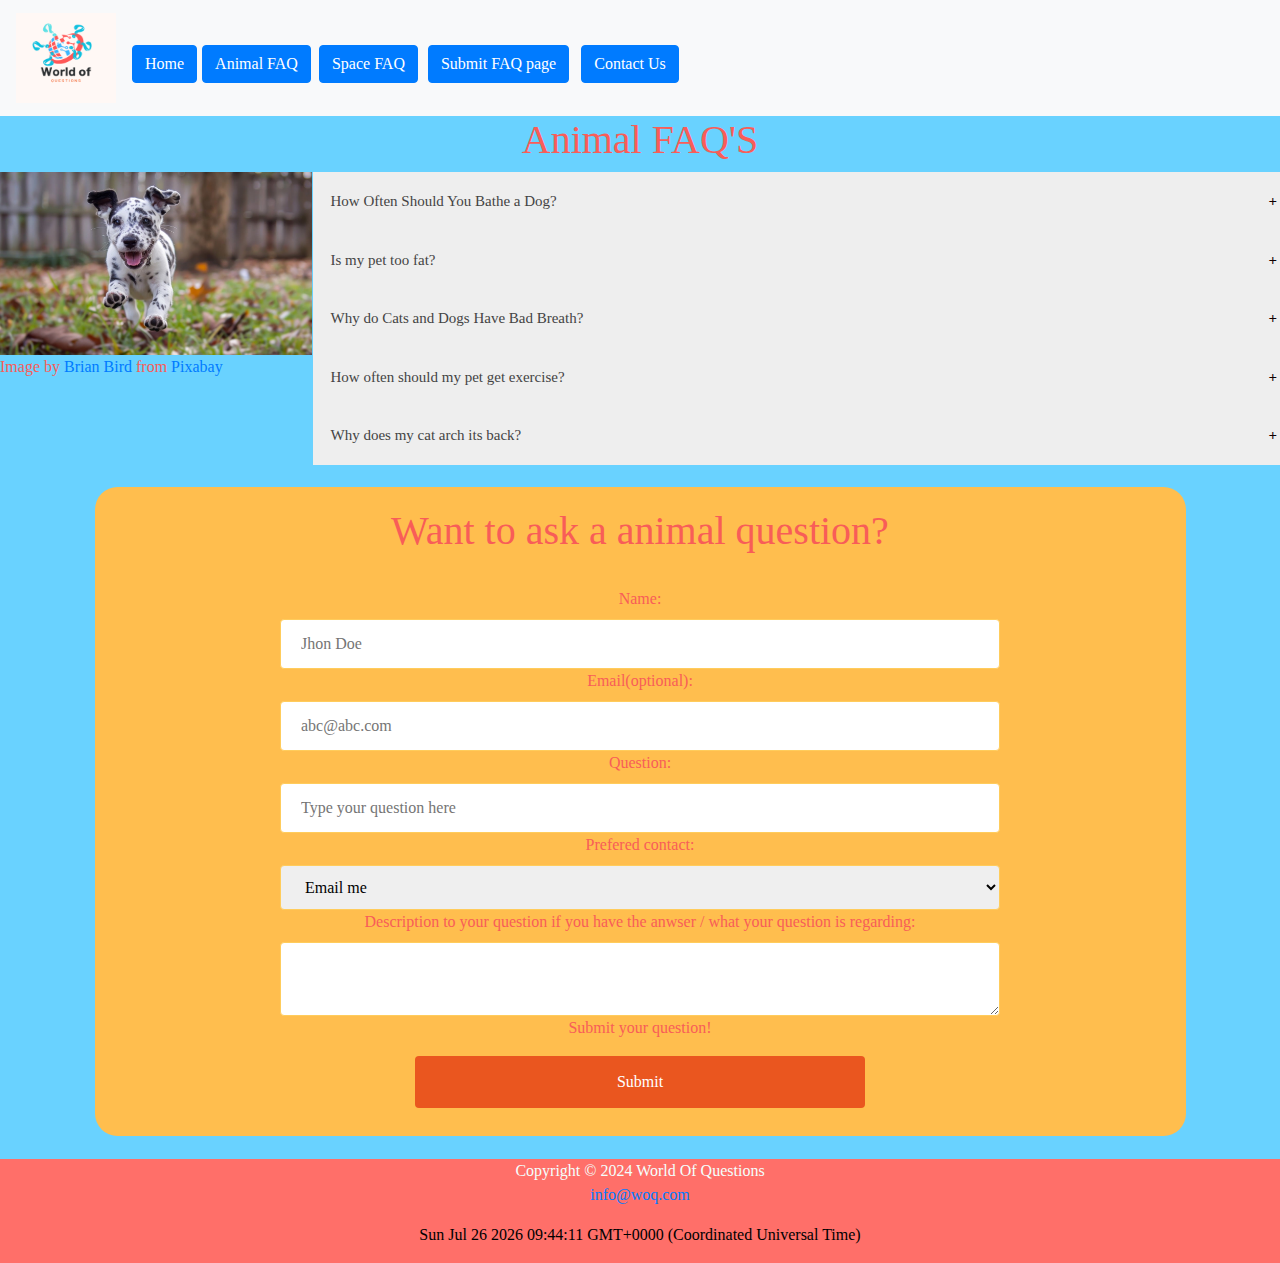
==== commit 9bec9a6f: "final" ====
--- a/Pages/Animal.html
+++ b/Pages/Animal.html
@@ -51,10 +51,16 @@
   <main>
     <!-- This is the heading for the page-->
     <h1>Animal FAQ'S</h1>
-   
+
     <!-- This the Faq-drop with a image on the left-->
     <div class="row">
-      <div class="collumnbottomleft"> <img src="../images/Animals/dog.jpg" alt="dod jumping"></div>
+      <div class="collumnbottomleft"> <img src="../images/Animals/dog.jpg" alt="dod jumping">
+        <div style="margin-left: 15px;"> Image by <a
+            href="https://pixabay.com/users/birdvisual-43082041/?utm_source=link-attribution&utm_medium=referral&utm_campaign=image&utm_content=8692423">Brian
+            Bird</a> from <a
+            href="https://pixabay.com//?utm_source=link-attribution&utm_medium=referral&utm_campaign=image&utm_content=8692423">Pixabay</a>
+        </div>
+      </div>
       <div class="collumnbottomright">
         <!-- This the first Faq answer drop-down-->
         <button class="faqSlider"> How Often Should You Bathe a Dog?</button>
@@ -87,7 +93,7 @@
         <button class="faqSlider">Is my pet too fat?</button>
         <div class="panel panel-height">
           <div class="row">
-            <div class="collumnbottomleft"><img src="../images/Animals/chart.webp" alt="bathing a dog"></div>
+            <div class="collumnbottomleft"><img src="../images/Animals/chart.webp" alt="chart picture"></div>
           </div>
 
           <div class="collumnbottomright">
@@ -150,7 +156,7 @@
         <button class="faqSlider"> Why does my cat arch its back?</button>
         <div class="panel panel-height">
           <div class="row">
-            <div class="collumnbottomleft"><img src="../images/Animals/Black_Cat.jpg" alt="bathing a dog"></div>
+            <div class="collumnbottomleft"><img src="../images/Animals/Black_Cat.jpg" alt="a cat"></div>
           </div>
 
           <div class="collumnbottomright">
@@ -197,7 +203,7 @@
         </div>
 
         <div><label for="textarea">Description to your question if you have the anwser / what your question is
-          regarding:</label><textarea id="textarea" class="contactform" name="textarea" required></textarea>
+            regarding:</label><textarea id="textarea" class="contactform" name="textarea" required></textarea>
         </div>
 
         <label for="submit">Submit your question!</label>
